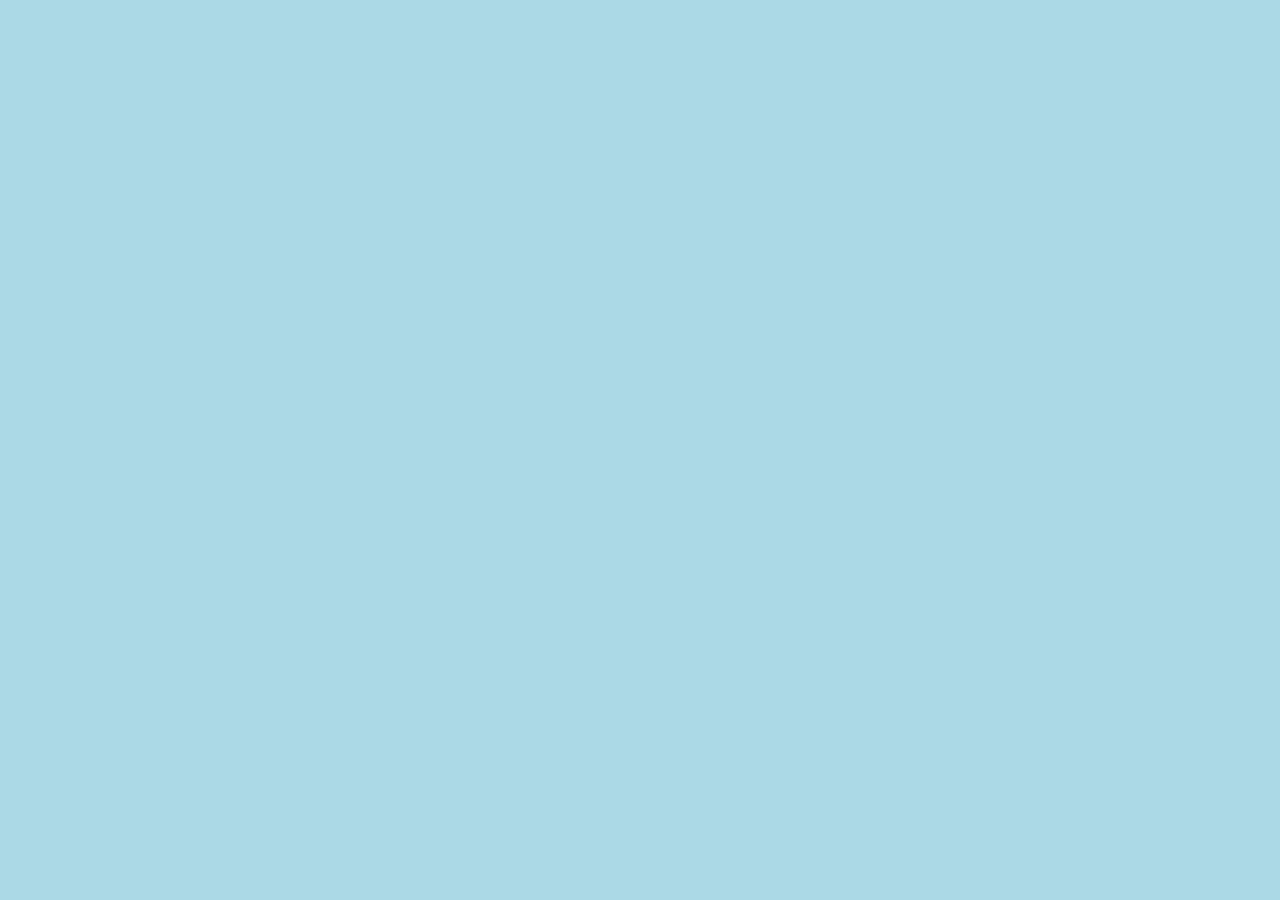
==== index.html @ 49281d78 "Nav-items" ====
<!DOCTYPE html>
<html lang="en">
<head>
    <meta charset="UTF-8">
    <meta name="viewport" content="width=device-width, initial-scale=1.0">
    <meta http-equiv="X-UA-Compatible" content="ie=edge">
    <title>Document</title>
    <link rel="stylesheet" href="css/css.css">
    <link href='https://fonts.googleapis.com/css?family=Poppins' rel='stylesheet'>
</head>
<body>
    
    <header>
        <img class="iconugn" src="img/kakelgn.png">
        <h1 class="logo">Kakelugnspannan</h1>
        <button id="menu_button"><img class="menuicon" src="img/menu-24px.svg"></button>
    </header>

    <nav id="main_menu">
        <button id="exit_menu"><svg id="close" xmlns="http://www.w3.org/2000/svg" width="42" height="42" viewBox="0 0 24 24"><path fill="none" d="M0 0h24v24H0V0z"/><path d="M19 6.41L17.59 5 12 10.59 6.41 5 5 6.41 10.59 12 5 17.59 6.41 19 12 13.41 17.59 19 19 17.59 13.41 12 19 6.41z"/></svg></button>
        <div id="line"></div>
        <p class="navtext" style="padding-top: 25%;">Startsida</p>
        <p class="navtext">Kakelugnar</p>
        <p class="navtext">Tillbehör</p>
        <p class="navtext" style="color: #FFB800; font-size: 18px;">Se även vår andra sida:</p>
        <p class="navtext" style="padding-left: 40px; margin-top: -10px;"><a href="https://www.vedeldadstenugn.se/">Vedeldade Pizzaugnar</a></p>
        <button class="bestall">Beställ<img style="height: 41px;"src="img/arrow_right_alt-24px.svg"></button>
    </nav>

    <script src="js/js.js"></script>
</body>
</html>
---- css/css.css ----
body {
    margin: 0;
}

header {
    display: flex;
    flex-direction: row;
    flex-wrap: nowrap;
    background-color: #FFB800;
    height: 68px;
    width: auto;
}

button {
    border: none;
    outline: none;
}

a {
    color: white;
    text-decoration: none;
}

.iconugn {
    flex-grow: 0;
    max-width: 50px;
}

.logo {
    flex-grow: 1;
    font-family: 'Poppins';
    font-weight: lighter;
    font-size: 7vw;
    margin: auto;
}

.menuicon {
    float: right;
    width: 42px;
}

#menu_button {
    background-color: #FFB800;
}

#main_menu {
    background-color: #333333;
    display: none;
}

#main_menu.active {
    display: block;
    margin: 0;
}

#exit_menu {
    float: right;
    right: 0;
    top: 0;
    padding-right: 8px;
    padding-top: 13px;
    background-color: #333333;
}

#close {
    filter: invert(100%) sepia(0%) saturate(7500%) hue-rotate(94deg) brightness(98%) contrast(107%);
}

nav {
    position: fixed;
    width: 75%;
    height: 100%;
    right: 0;
    top: 0;
}

.bestall {
    border-radius: 30px;
    background-color: #FFB800;
    color: black;
    bottom: 0;
    width: 163px;
    height: 62px;
    font-family: 'Poppins';
    font-weight: bold;
    font-size: 31px;
}

#line {
    background-color: #FFB800;
    width: 100%;
    height: 2px;
    position: absolute;
    margin-top: 67px;
}

.navtext {
    color: white;
    font-family: 'Poppins';
    font-size: 26px;
    padding-left: 20px;
    height: 30px;
}

@media only screen and (min-width: 600px) {
    body {
        background-color: lightblue;
        visibility: hidden;
    }
    nav {
        visibility: hidden;
    }
    header {
        visibility: hidden;
    }
    footer {
        visibility: hidden;
    }
    section {
        visibility: hidden;
    }
}
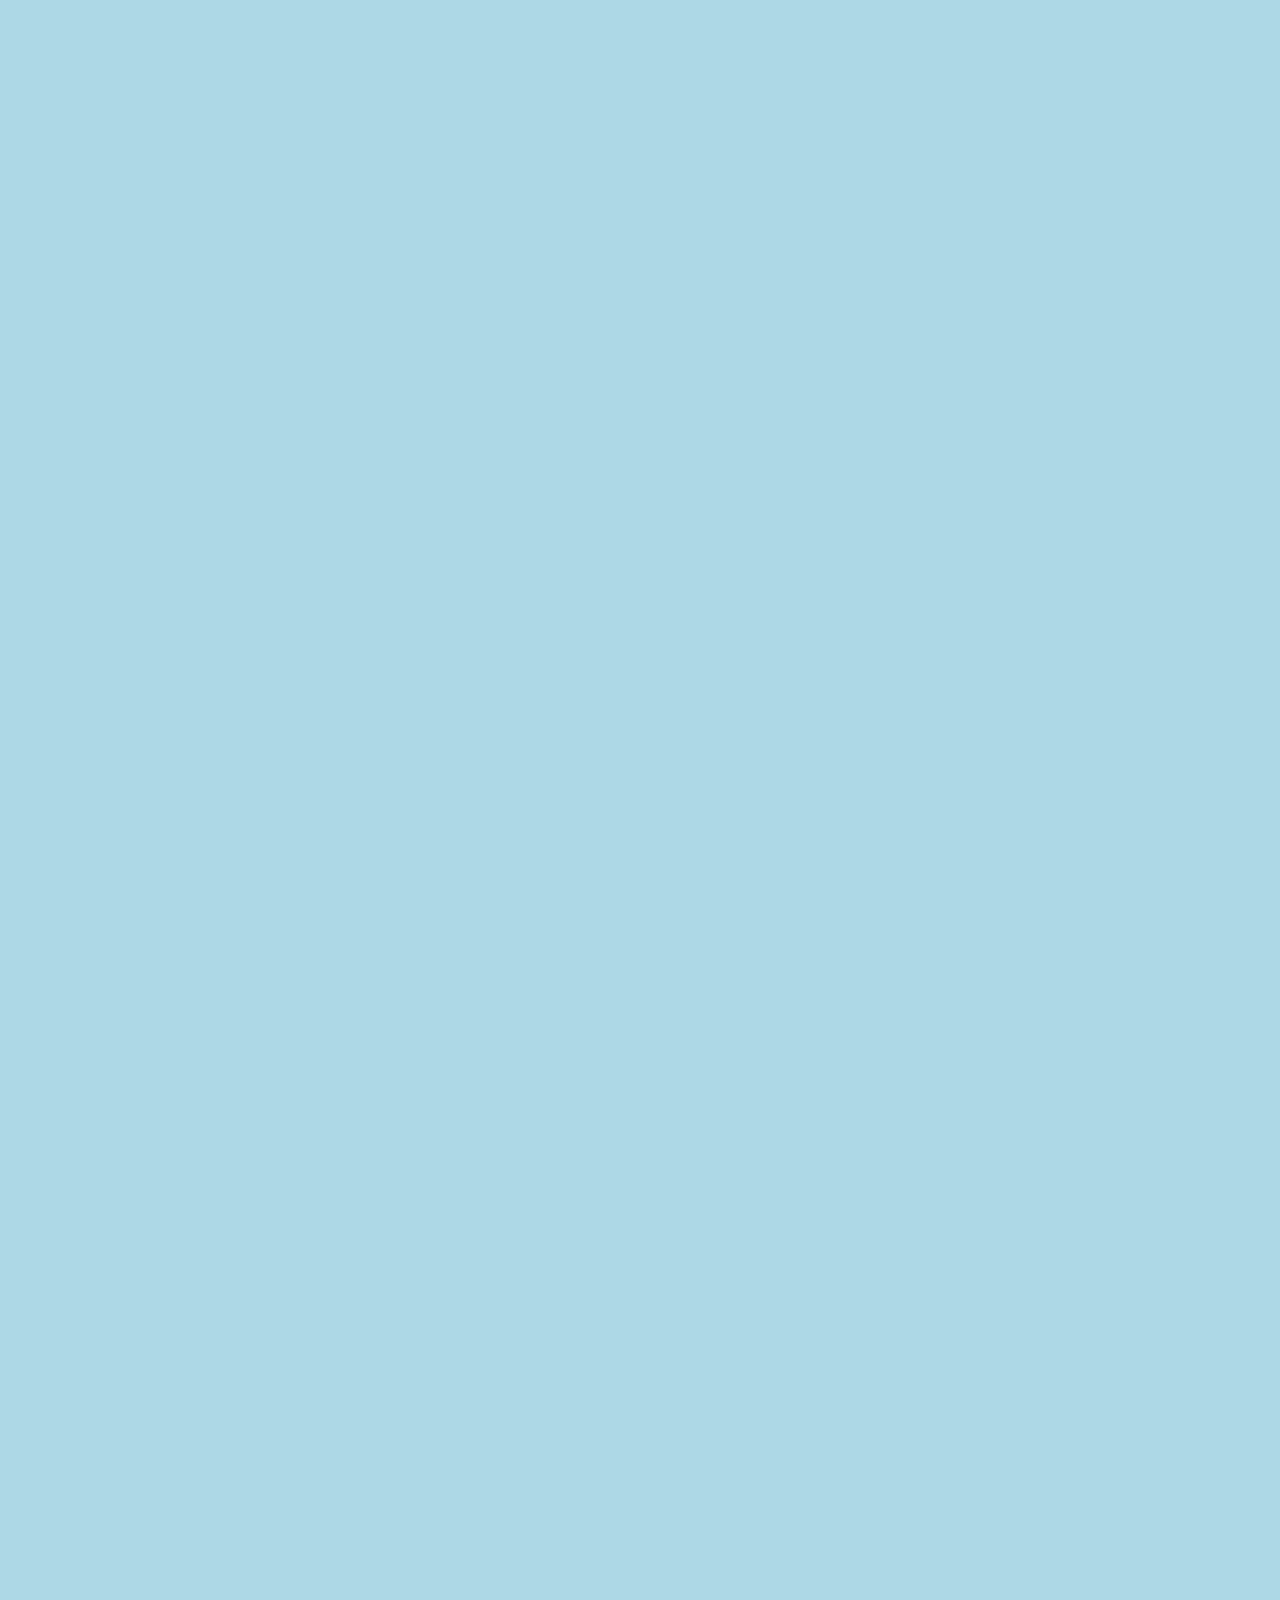
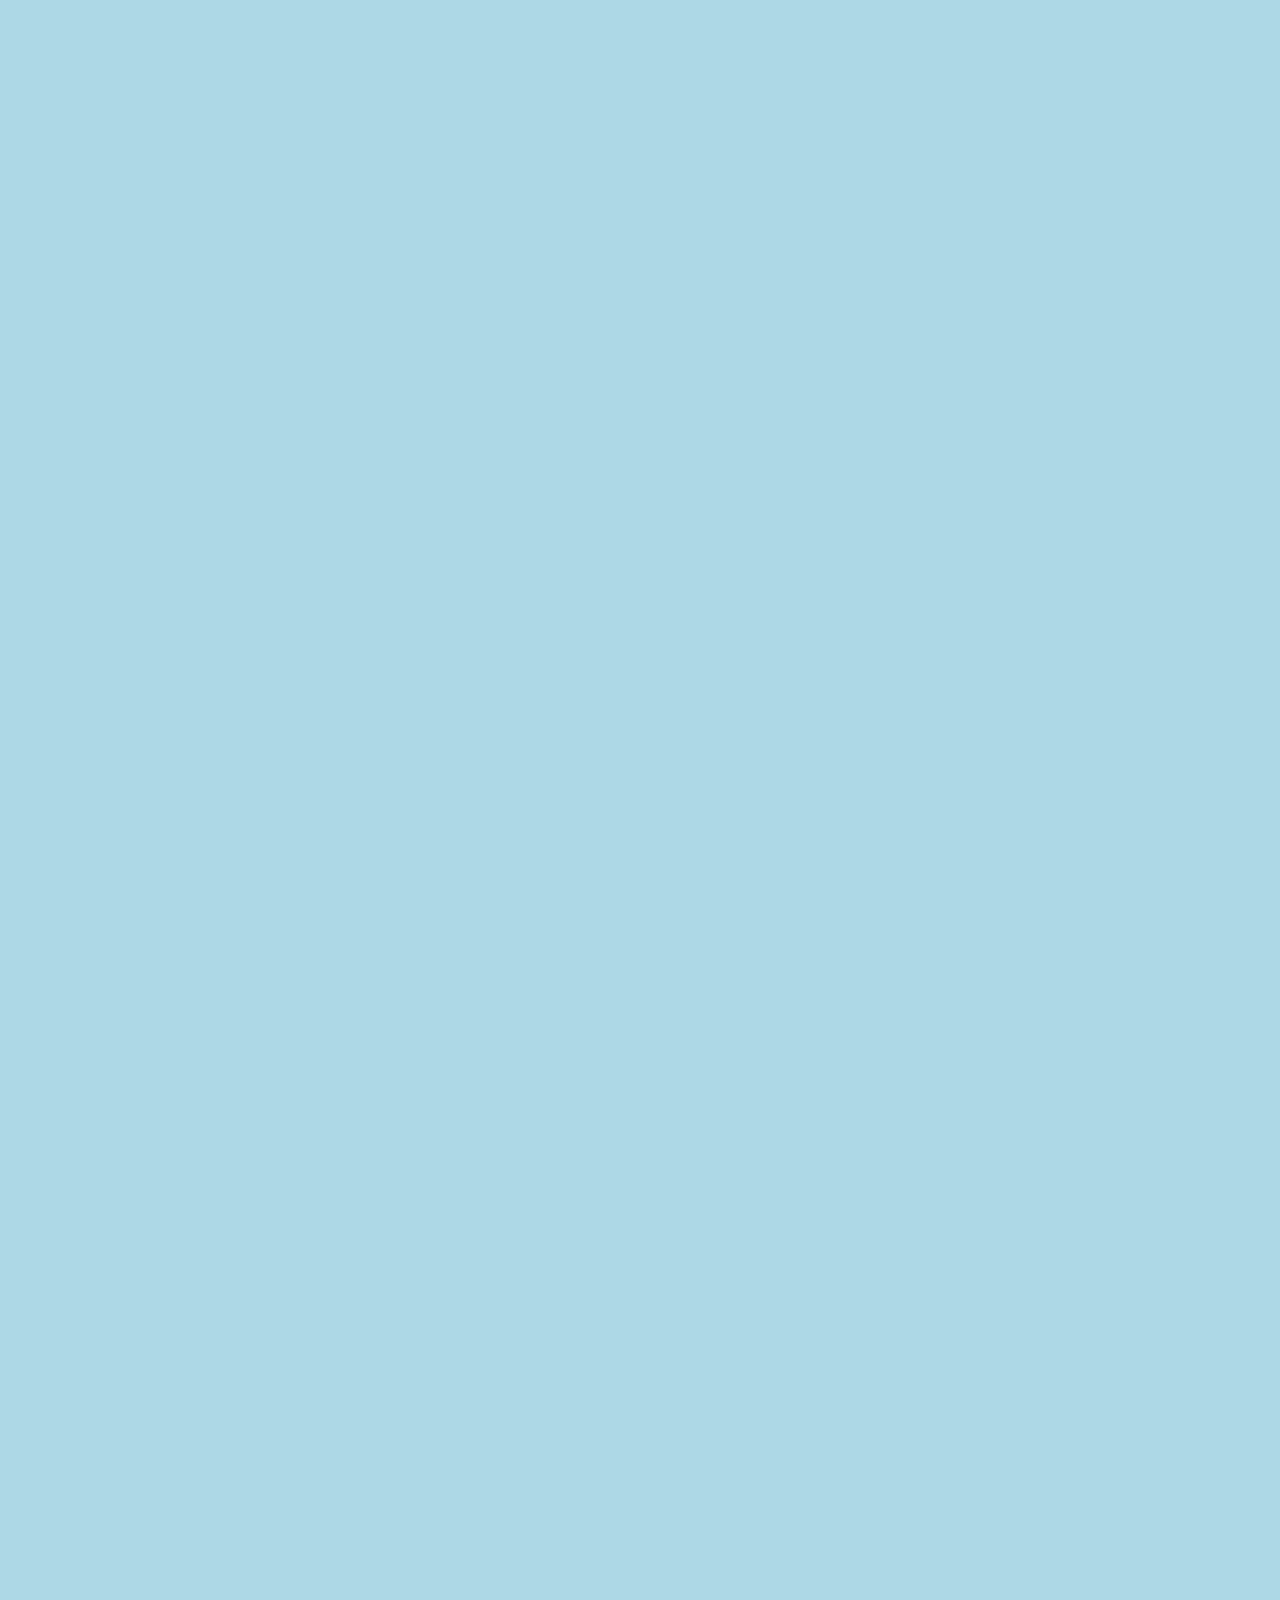
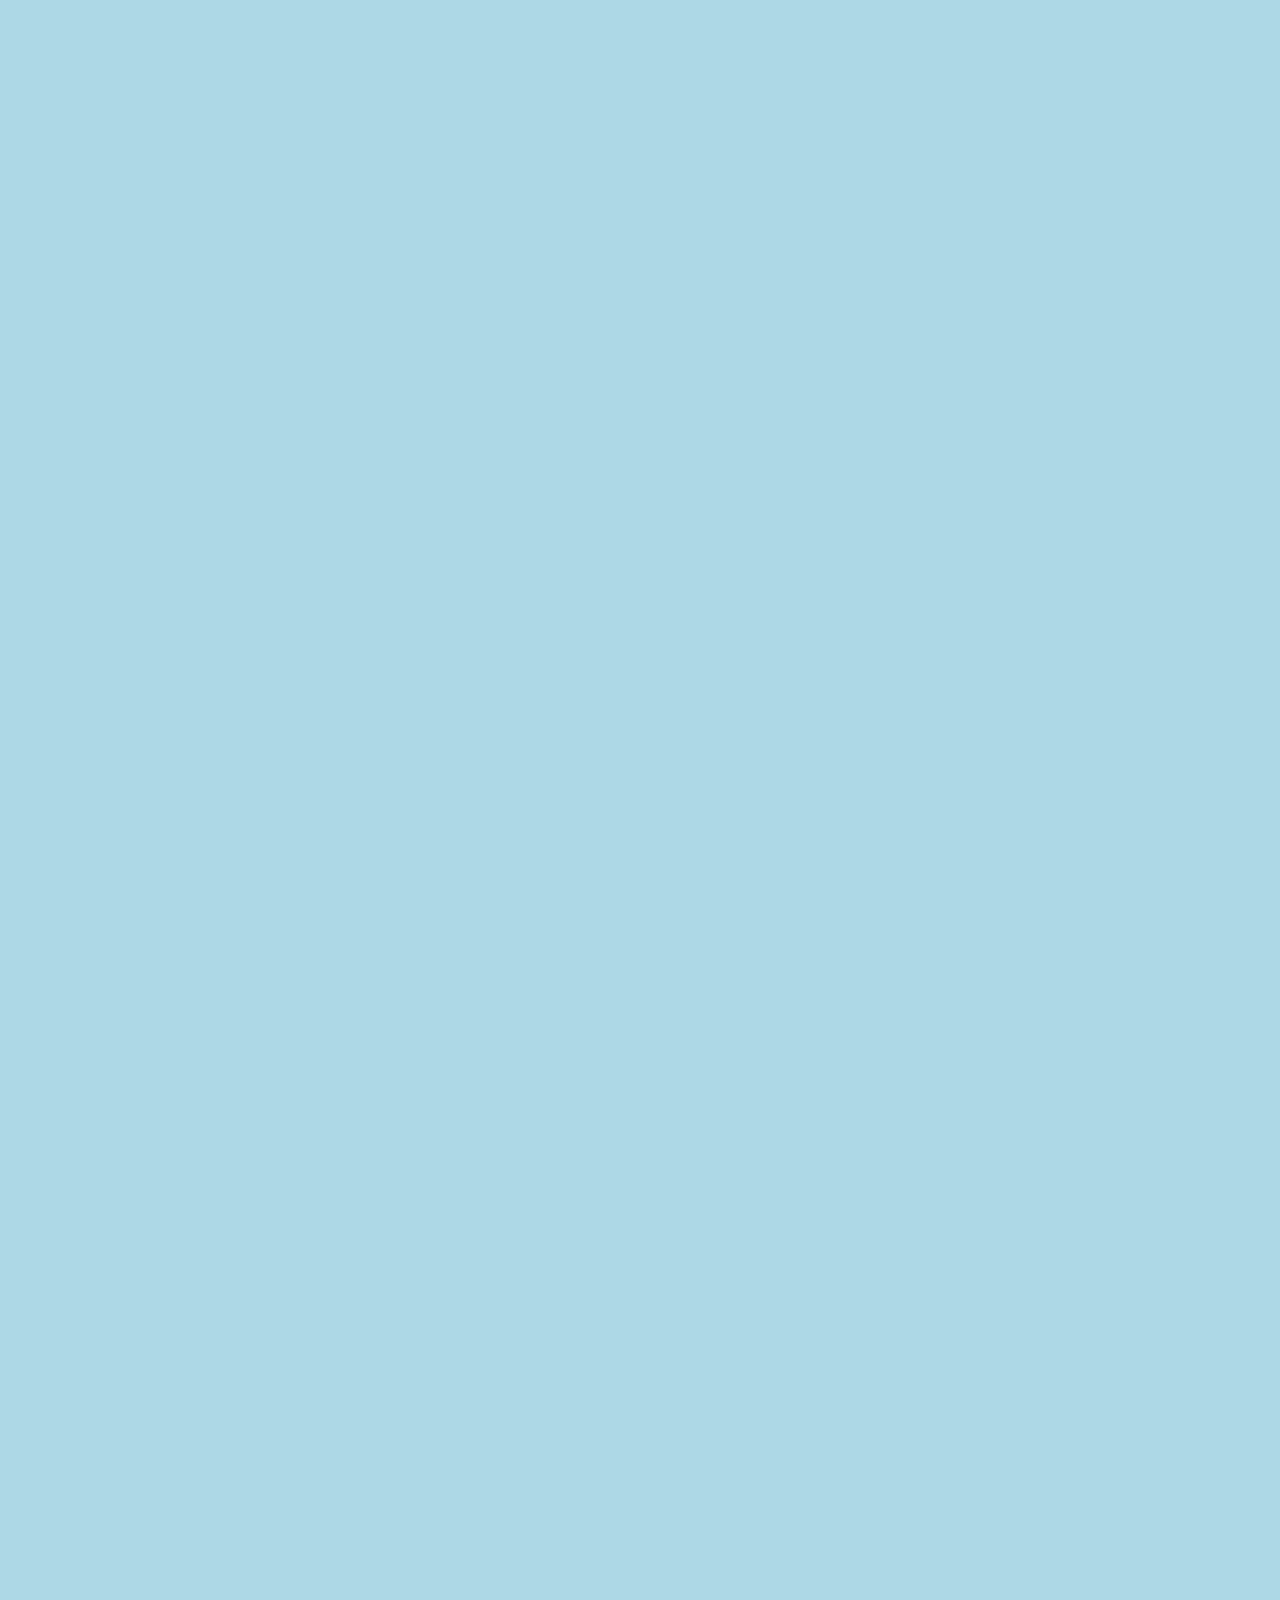
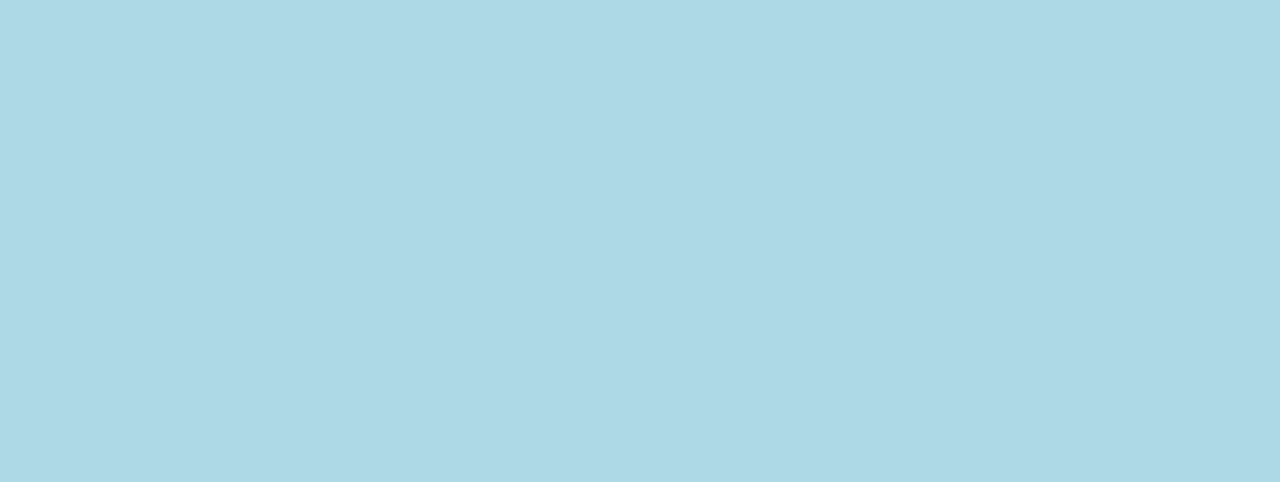
==== commit 838579a5: "Startsidan & meny" ====
--- a/index.html
+++ b/index.html
@@ -1,5 +1,6 @@
 <!DOCTYPE html>
 <html lang="en">
+
 <head>
     <meta charset="UTF-8">
     <meta name="viewport" content="width=device-width, initial-scale=1.0">
@@ -7,9 +8,11 @@
     <title>Document</title>
     <link rel="stylesheet" href="css/css.css">
     <link href='https://fonts.googleapis.com/css?family=Poppins' rel='stylesheet'>
+    <link href="https://fonts.googleapis.com/css?family=Sintony&display=swap" rel="stylesheet">
 </head>
+
 <body>
-    
+
     <header>
         <img class="iconugn" src="img/kakelgn.png">
         <h1 class="logo">Kakelugnspannan</h1>
@@ -17,16 +20,88 @@
     </header>
 
     <nav id="main_menu">
-        <button id="exit_menu"><svg id="close" xmlns="http://www.w3.org/2000/svg" width="42" height="42" viewBox="0 0 24 24"><path fill="none" d="M0 0h24v24H0V0z"/><path d="M19 6.41L17.59 5 12 10.59 6.41 5 5 6.41 10.59 12 5 17.59 6.41 19 12 13.41 17.59 19 19 17.59 13.41 12 19 6.41z"/></svg></button>
+        <button id="exit_menu"><svg id="close" xmlns="http://www.w3.org/2000/svg" width="42" height="42"
+                viewBox="0 0 24 24">
+                <path fill="none" d="M0 0h24v24H0V0z" />
+                <path
+                    d="M19 6.41L17.59 5 12 10.59 6.41 5 5 6.41 10.59 12 5 17.59 6.41 19 12 13.41 17.59 19 19 17.59 13.41 12 19 6.41z" />
+            </svg></button>
         <div id="line"></div>
-        <p class="navtext" style="padding-top: 25%;">Startsida</p>
+        <p class="navtext" style="padding-top: 70px;">Startsida</p>
         <p class="navtext">Kakelugnar</p>
         <p class="navtext">Tillbehör</p>
         <p class="navtext" style="color: #FFB800; font-size: 18px;">Se även vår andra sida:</p>
-        <p class="navtext" style="padding-left: 40px; margin-top: -10px;"><a href="https://www.vedeldadstenugn.se/">Vedeldade Pizzaugnar</a></p>
-        <button class="bestall">Beställ<img style="height: 41px;"src="img/arrow_right_alt-24px.svg"></button>
+        <p class="navtext" style="padding-left: 40px; margin-top: -10px;"><a
+                href="https://www.vedeldadstenugn.se/">Vedeldade Pizzaugnar</a></p>
+        <div style="position: absolute; bottom: 0;">
+            <button class="bestall">
+                <img src="img/Screenshot_1.png" style="width: 100%; padding-top: 10px;">
+            </button>
+        </div>
     </nav>
+
+    <div id="txt">
+        <img src="img/start1.jpg" style="width: 100%;">
+        <div id="centered">
+            <p style="font-size: 36px;">VÄRME</p>
+            <p style="font-size: 26px;">TILL</p>
+            <p style="font-size: 36px;">HELA HUSET</p>
+        </div>
+    </div>
+
+    <div class="container">
+        <h1>Värme där du vill ha den</h1>
+        <p>Med våra kakelugnar värmer du hela huset på ett mycket effektivt sätt samtidigt som du njuter av en brasa.
+            När du eldar i en kakelugn från kakelugnspannan så värms vattnet som finns i kakelugnen, som sedan
+            cirkulerar ut i ditt befintliga vattenburna värmesystem. Detta sprider värmen i hela huset så får du ut
+            värmen där du vill ha den, i radiatorer, den vattenburna golvvärmen och det finns även möjlighet att få
+            varmvatten till dusch & bad.</p>
+        <img src="img/Hus.jpg" style="width: 90%;">
+    </div>
+
+    <div class="genvag">
+        <div class="box">
+            <p class="text">AAAAAAAAAAAAAAAAA</p>
+            <img src="img/Screenshot_22.png" style="z-index: 0;">
+        </div>
+    </div>
+
+    <div class="container">
+        <h1>Energieffektiv</h1>
+        <p>När en traditionell kakelugn eller braskamin har blivit varm då försämras förmågan att ta till vara på
+            energin från veden markant. Mycket av värmen efter uppnådd maxtemperatur går ut genom skorstenen. Våra
+            kakelugnar på Kakelugnspannan har istället en hög effektiv verkningsgrad på upp till 88% och en effekt på
+            upp till 22,5kW eftersom den värmer upp avkylt vatten som kommer i retur från husets värmesystem.</p>
+        <img src="img/aa.png" style="width: 100%;">
+    </div>
+
+
+    <div class="container">
+        <h1>Hur fungerar det?</h1>
+        <p>I en kamin går röken en mycket kort sträcka innan den går upp genom skorstenen. Därför går den mesta energin
+            förlorad upp igenom skorstenen. I Kakelugnspannan 650L går röken genom över 7 meter långa kanaler med
+            vattenkyling på vilket gör att den mesta energin tas tillvara och förs ut till hela huset via det
+            vattenburna värmesystemet. Du får på så vis en mjuk och behaglig värme i hela huset, alltid rätt temp tack
+            vare termostaterna.
+        </p>
+        <img src="img/rokugn.png" style="width: 40%; display: grid; margin: auto;">
+    </div>
+
+    <footer>
+        <h2>Du hittar oss vid:</h2>
+        <p class="ftext">Kakelugnspannan AB</p>
+        <p class="ftext">Metallvägen 14, 435 43</p>
+        <p class="ftext">Mölnycke, Västra Götaland</p>
+        <p class="ftext">Sverige</p>
+        <h2>Kontakta oss:</h2>
+        <p class="ftext">031-3383736</p>
+        <p class="ftext">info@kakelugnspannan.com</p>
+        <p class="cr">Copyright © Kakelugnspannan AB</p>
+    </footer>
+
+
 
     <script src="js/js.js"></script>
 </body>
+
 </html>--- a/css/css.css
+++ b/css/css.css
@@ -45,12 +45,14 @@
 
 #main_menu {
     background-color: #333333;
-    display: none;
+    transform: translateX(115%);
+    transition: transform .5s ease;
 }
 
 #main_menu.active {
     display: block;
     margin: 0;
+    transform: translateX(0);
 }
 
 #exit_menu {
@@ -72,18 +74,20 @@
     height: 100%;
     right: 0;
     top: 0;
+    z-index: 10;
 }
 
 .bestall {
     border-radius: 30px;
     background-color: #FFB800;
     color: black;
-    bottom: 0;
-    width: 163px;
+    width: 172px;
     height: 62px;
     font-family: 'Poppins';
     font-weight: bold;
-    font-size: 31px;
+    font-size: 31px;  
+    margin-bottom: 27px;
+    margin-left: 21px;
 }
 
 #line {
@@ -102,6 +106,117 @@
     height: 30px;
 }
 
+#txt {
+    position: relative;
+    text-align: center;
+    color: white;
+    z-index: 0;
+}
+
+#centered {
+    position: absolute;
+    width: 70%;
+    top: 50%;
+    left: 50%;
+    transform: translate(-50%, -50%);
+    font-family: 'Sintony';
+}
+
+.container {
+    margin-left: 15px;
+    margin-right: 15px;
+    font-family: 'Sintony';
+    font-size: 14px;
+}
+
+h1 {
+    font-size: 24px;
+    font-family: 'Poppins';
+    font-weight: 100;
+}
+
+img {
+    width: 100%;
+}
+
+.genvag {
+    width: 100%;
+    height: 150px;
+    background-color: #333333;
+    border-width: 2px;
+    border-style: solid none solid none;
+    border-color: black;
+    z-index: 1;
+}
+
+.box {
+    position: inherit;
+    top: 0;
+    bottom: 0;
+    left: 0;
+    right: 0;
+    height: 100%;
+    width: 100%;
+    opacity: 0.5;
+    background-color: #333333;
+}
+/*
+.genvag1 {
+    position: absolute;
+}
+/*
+.genvag {
+    position: relative;
+    width: 50%;
+  }
+*/
+  .overlay {
+    position: inherit;
+    top: 0;
+    bottom: 0;
+    left: 0;
+    right: 0;
+    height: inherit;
+    width: 100%;
+    opacity: 0.7;
+    background-color: #333333;
+  }
+  
+  .text {
+    color: white;
+    font-size: 20px;
+    position: absolute;
+    z-index: 2;
+  }
+
+
+footer {
+    background-color: #333333;
+    height: 515px;
+    color: white;
+    text-align: center;
+}
+
+h2 {
+    font-family: 'Poppins';
+    padding-top: 45px;
+    font-size: 26px;
+    text-decoration: underline;
+    text-decoration-color: #FFB800;
+}
+
+.ftext {
+    font-family: 'Sintony';
+    font-size: 20px;
+    margin: 5px;
+}
+
+.cr {
+    margin-top: 70px;
+    font-family: 'Sintony';
+    font-size: 12px;
+}
+
 @media only screen and (min-width: 600px) {
     body {
         background-color: lightblue;
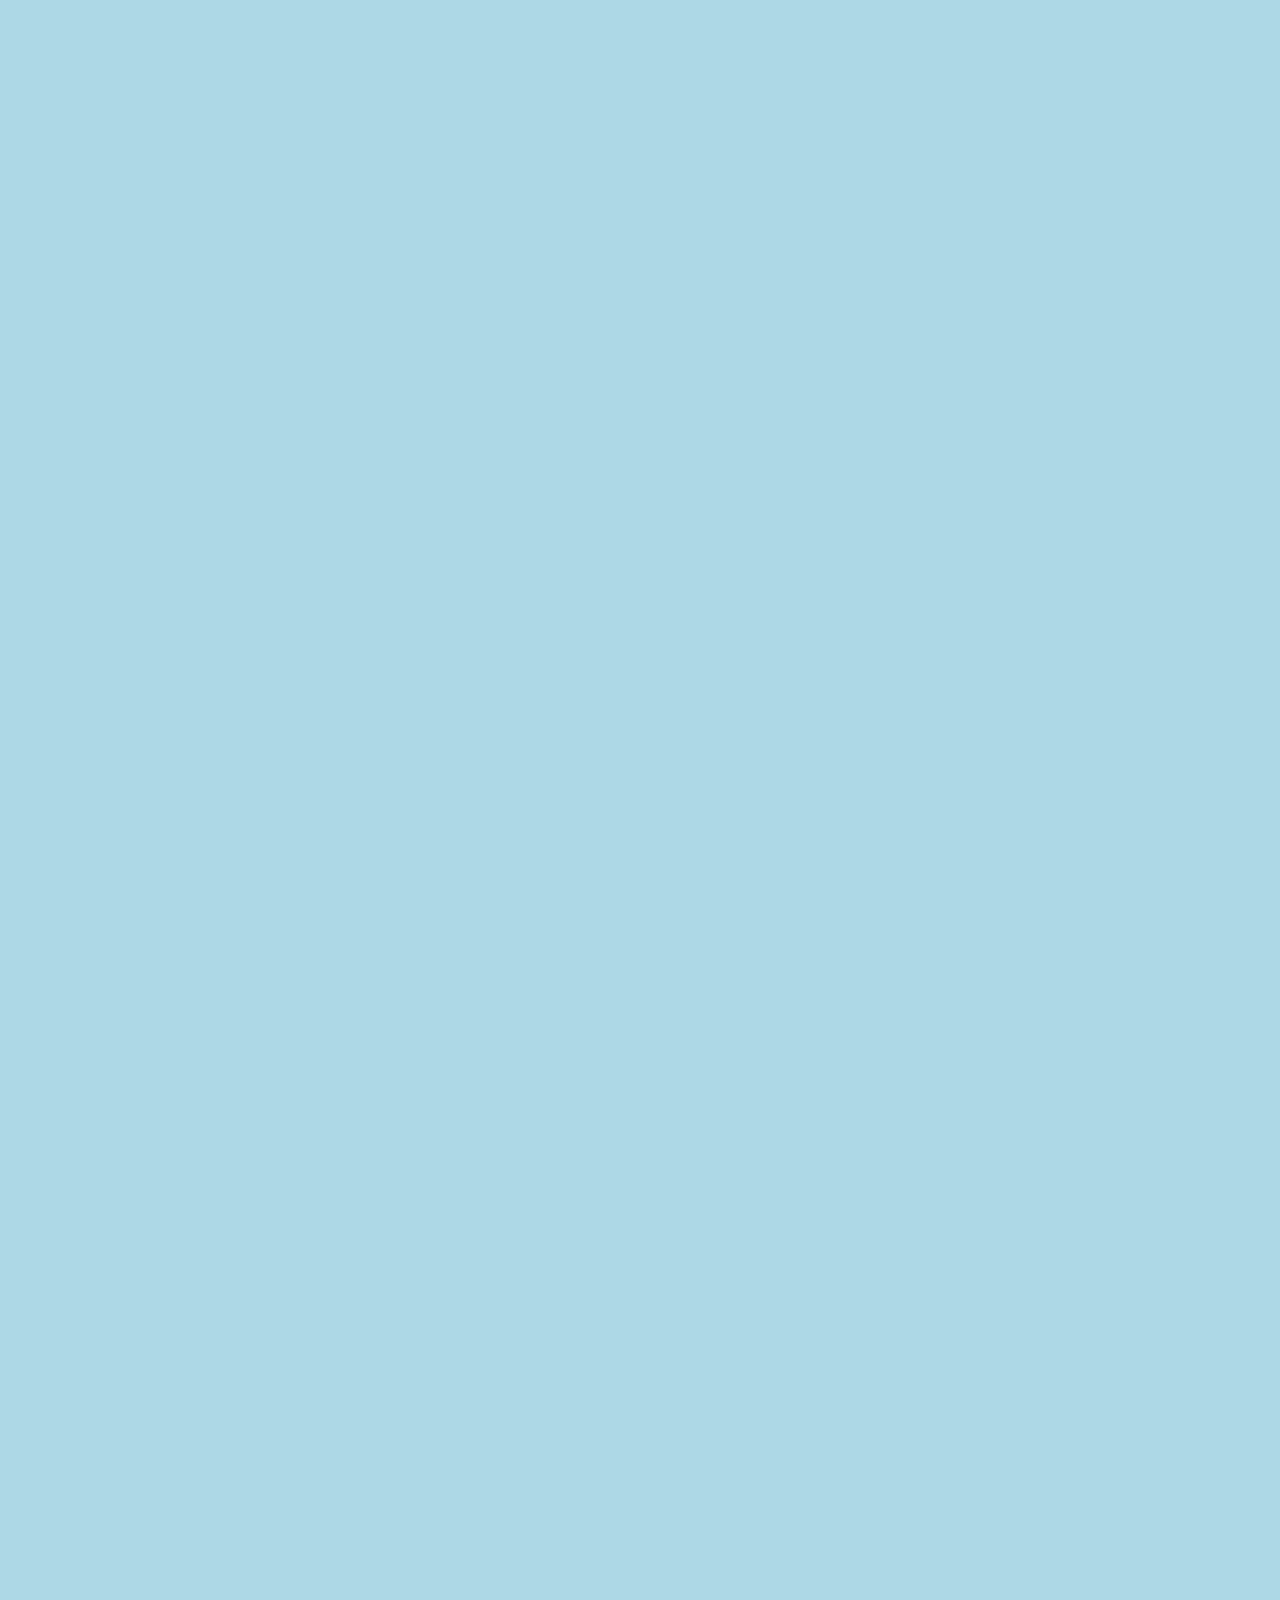
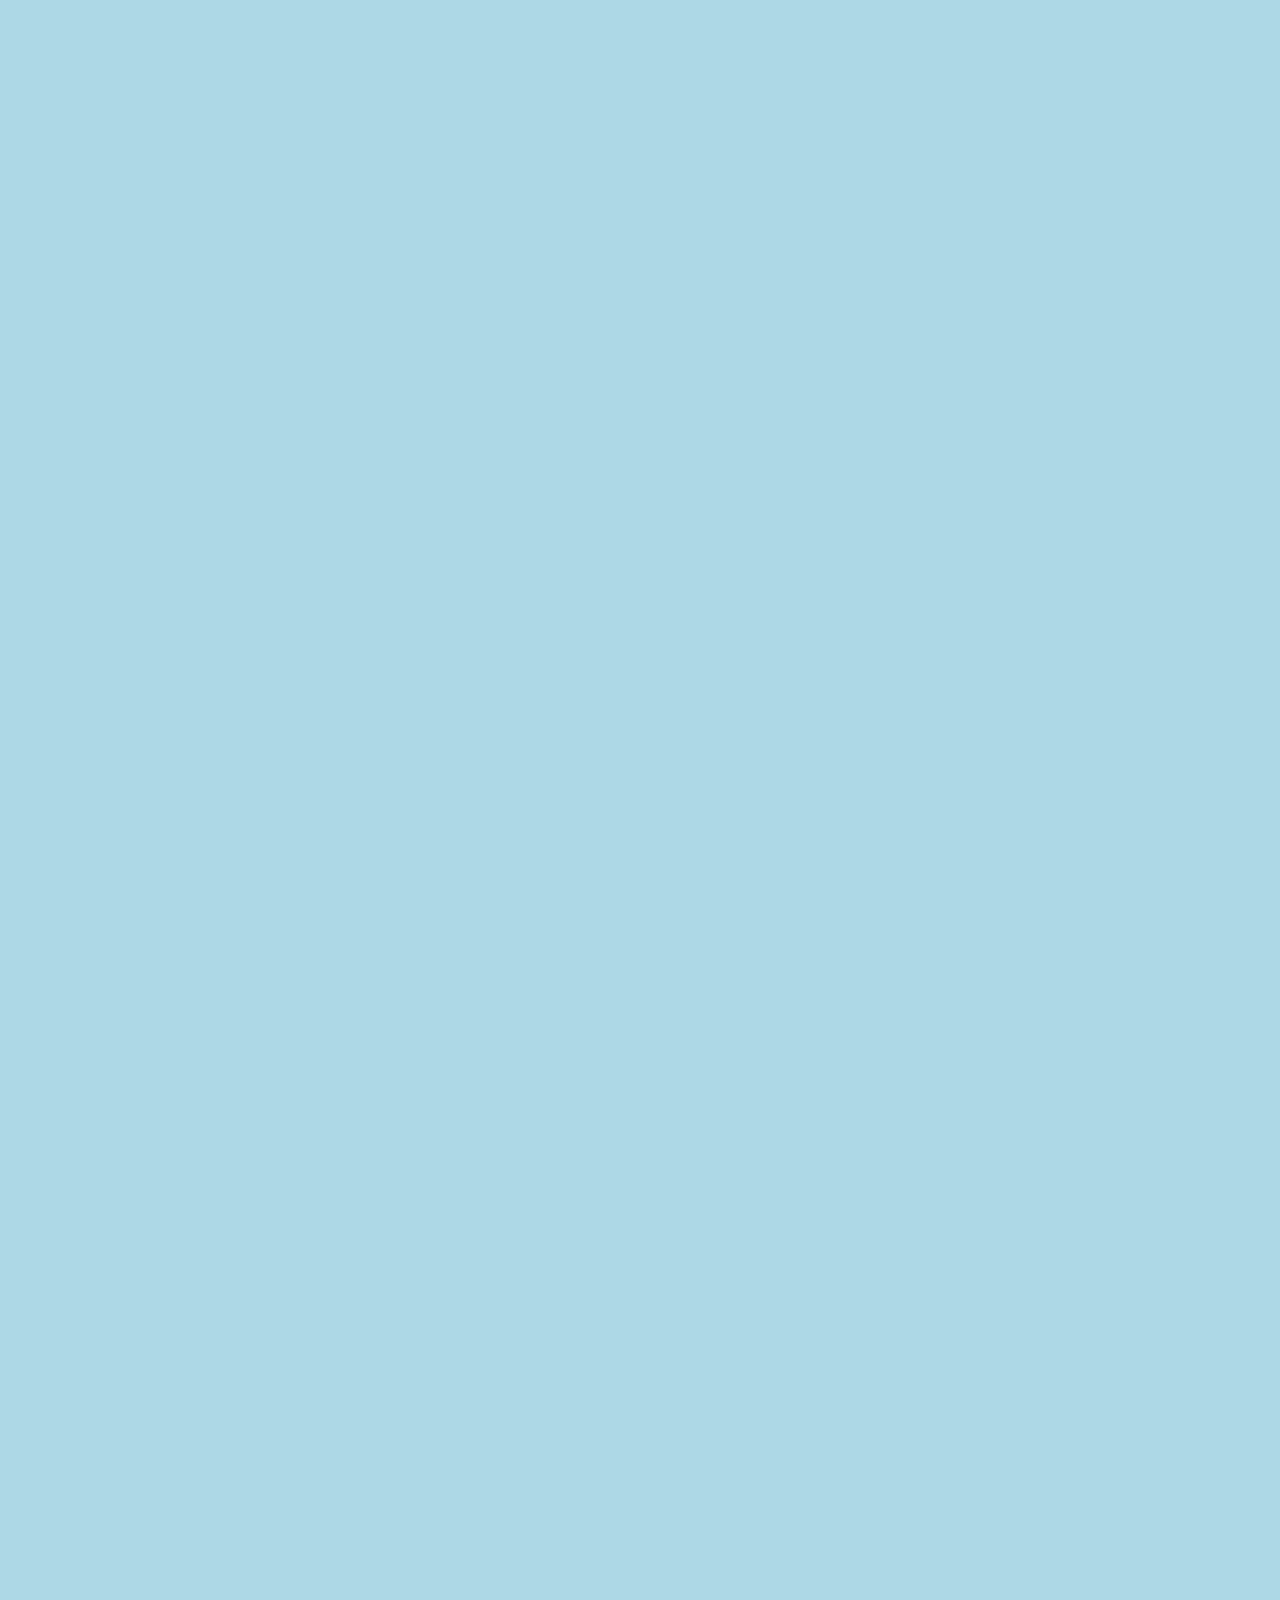
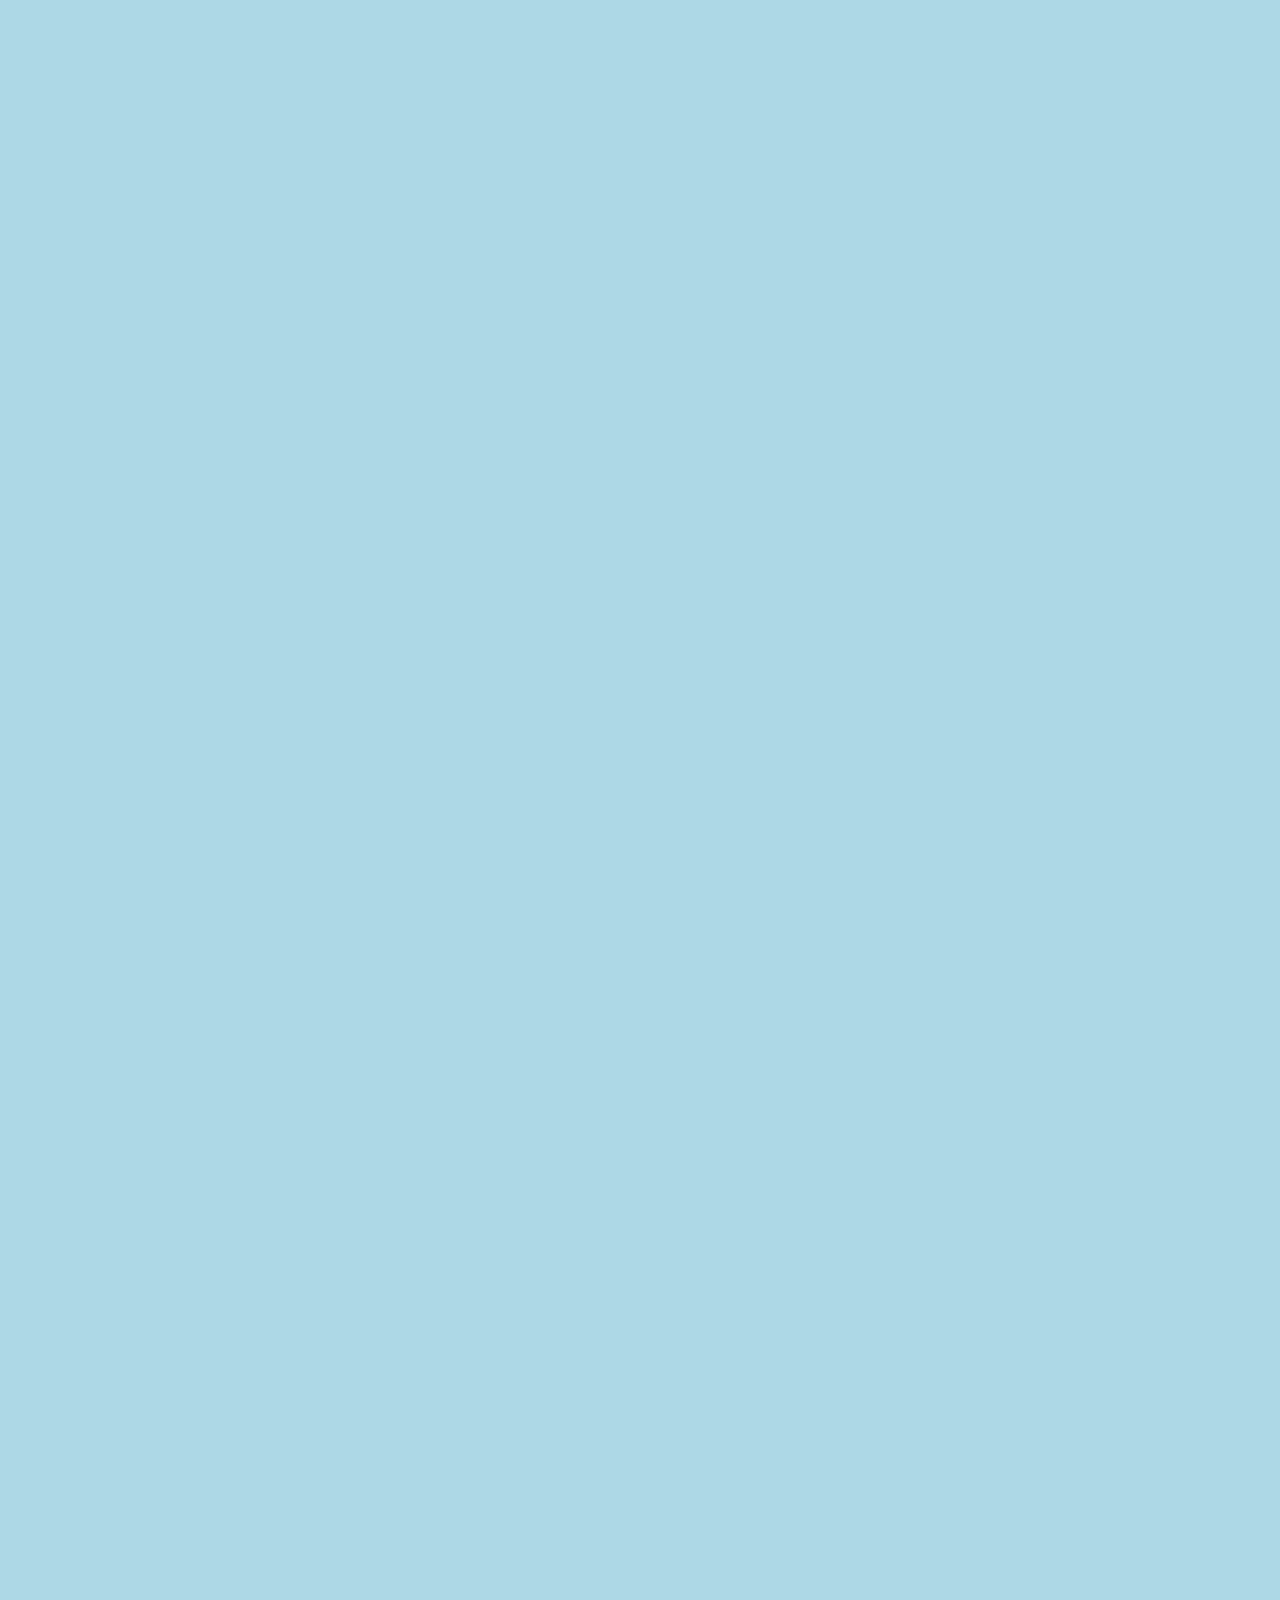
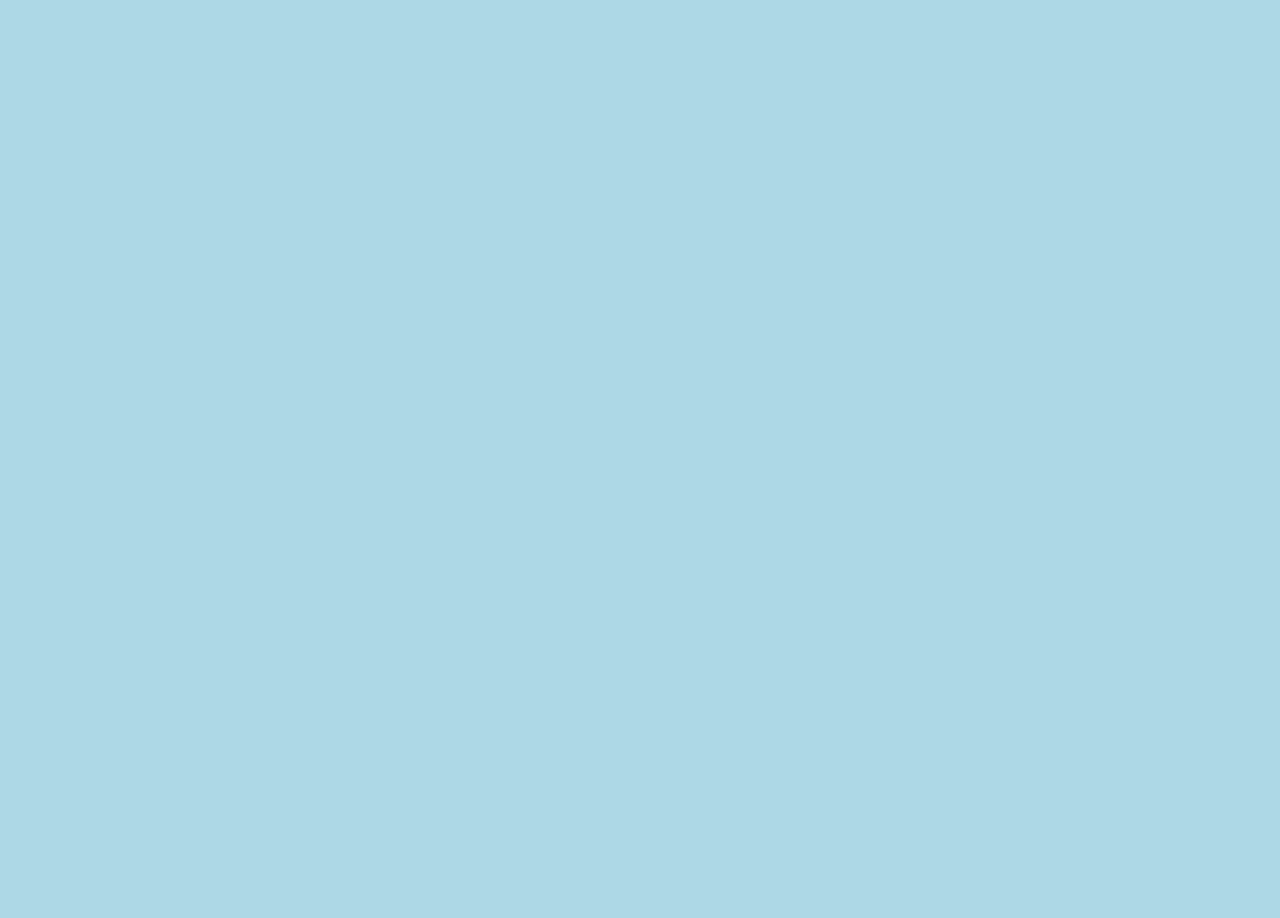
==== commit d2b6fc29: "Skapning av delsidor & arbete av kakelugnssidan" ====
--- a/index.html
+++ b/index.html
@@ -5,7 +5,7 @@
     <meta charset="UTF-8">
     <meta name="viewport" content="width=device-width, initial-scale=1.0">
     <meta http-equiv="X-UA-Compatible" content="ie=edge">
-    <title>Document</title>
+    <title>Kakelugnspannan</title>
     <link rel="stylesheet" href="css/css.css">
     <link href='https://fonts.googleapis.com/css?family=Poppins' rel='stylesheet'>
     <link href="https://fonts.googleapis.com/css?family=Sintony&display=swap" rel="stylesheet">
@@ -28,15 +28,15 @@
             </svg></button>
         <div id="line"></div>
         <p class="navtext" style="padding-top: 70px;">Startsida</p>
-        <p class="navtext">Kakelugnar</p>
-        <p class="navtext">Tillbehör</p>
+        <p class="navtext"><a href="kakelugn.html">Kakelugnar</a></p>
+        <p class="navtext"><a href="tillbehor.html">Tillbehör</a></p>
         <p class="navtext" style="color: #FFB800; font-size: 18px;">Se även vår andra sida:</p>
         <p class="navtext" style="padding-left: 40px; margin-top: -10px;"><a
                 href="https://www.vedeldadstenugn.se/">Vedeldade Pizzaugnar</a></p>
         <div style="position: absolute; bottom: 0;">
-            <button class="bestall">
+            <button class="bestall"> <a href="bestall.html">
                 <img src="img/Screenshot_1.png" style="width: 100%; padding-top: 10px;">
-            </button>
+            </a></button>
         </div>
     </nav>
 
@@ -49,7 +49,7 @@
         </div>
     </div>
 
-    <div class="container">
+    <section class="container">
         <h1>Värme där du vill ha den</h1>
         <p>Med våra kakelugnar värmer du hela huset på ett mycket effektivt sätt samtidigt som du njuter av en brasa.
             När du eldar i en kakelugn från kakelugnspannan så värms vattnet som finns i kakelugnen, som sedan
@@ -57,26 +57,25 @@
             värmen där du vill ha den, i radiatorer, den vattenburna golvvärmen och det finns även möjlighet att få
             varmvatten till dusch & bad.</p>
         <img src="img/Hus.jpg" style="width: 90%;">
-    </div>
-
+    </section>
     <div class="genvag">
+        <p class="text">AAAAAAAAAAAAAAAAA</p>
         <div class="box">
-            <p class="text">AAAAAAAAAAAAAAAAA</p>
             <img src="img/Screenshot_22.png" style="z-index: 0;">
         </div>
     </div>
 
-    <div class="container">
+    <section class="container">
         <h1>Energieffektiv</h1>
         <p>När en traditionell kakelugn eller braskamin har blivit varm då försämras förmågan att ta till vara på
             energin från veden markant. Mycket av värmen efter uppnådd maxtemperatur går ut genom skorstenen. Våra
             kakelugnar på Kakelugnspannan har istället en hög effektiv verkningsgrad på upp till 88% och en effekt på
             upp till 22,5kW eftersom den värmer upp avkylt vatten som kommer i retur från husets värmesystem.</p>
         <img src="img/aa.png" style="width: 100%;">
-    </div>
+    </section>
 
 
-    <div class="container">
+    <section class="container">
         <h1>Hur fungerar det?</h1>
         <p>I en kamin går röken en mycket kort sträcka innan den går upp genom skorstenen. Därför går den mesta energin
             förlorad upp igenom skorstenen. I Kakelugnspannan 650L går röken genom över 7 meter långa kanaler med
@@ -85,7 +84,7 @@
             vare termostaterna.
         </p>
         <img src="img/rokugn.png" style="width: 40%; display: grid; margin: auto;">
-    </div>
+    </section>
 
     <footer>
         <h2>Du hittar oss vid:</h2>
--- a/css/css.css
+++ b/css/css.css
@@ -141,11 +141,8 @@
 
 .genvag {
     width: 100%;
-    height: 150px;
-    background-color: #333333;
-    border-width: 2px;
-    border-style: solid none solid none;
-    border-color: black;
+    height: 100%;
+    background-color: #333333;
     z-index: 1;
 }
 
@@ -158,19 +155,9 @@
     height: 100%;
     width: 100%;
     opacity: 0.5;
-    background-color: #333333;
-}
-/*
-.genvag1 {
-    position: absolute;
-}
-/*
-.genvag {
-    position: relative;
-    width: 50%;
-  }
-*/
-  .overlay {
+}
+
+.overlay {
     position: inherit;
     top: 0;
     bottom: 0;
@@ -180,14 +167,15 @@
     width: 100%;
     opacity: 0.7;
     background-color: #333333;
-  }
+}
   
-  .text {
+.text {
     color: white;
     font-size: 20px;
-    position: absolute;
+    position: relative;
     z-index: 2;
-  }
+    text-align: center;
+}
 
 
 footer {
@@ -217,6 +205,37 @@
     font-size: 12px;
 }
 
+.centered {
+    text-align: center;
+    font-size: 25px;
+    padding-top: 15px;
+}
+
+.modell {
+    border-width: 2px;
+    border-style: solid none none none;
+    border-color: black;
+}
+
+.name {
+    padding-top: 15px;
+    font-family: 'Poppins';
+    font-size: 20px;
+    margin: 0;
+}
+
+.price {
+    font-family: 'Poppins';
+    font-size: 16px;
+    margin: 0;
+}
+
+.arrow {
+    width: 31px;
+    height: 31px;
+    padding-top: 10px;
+}
+
 @media only screen and (min-width: 600px) {
     body {
         background-color: lightblue;
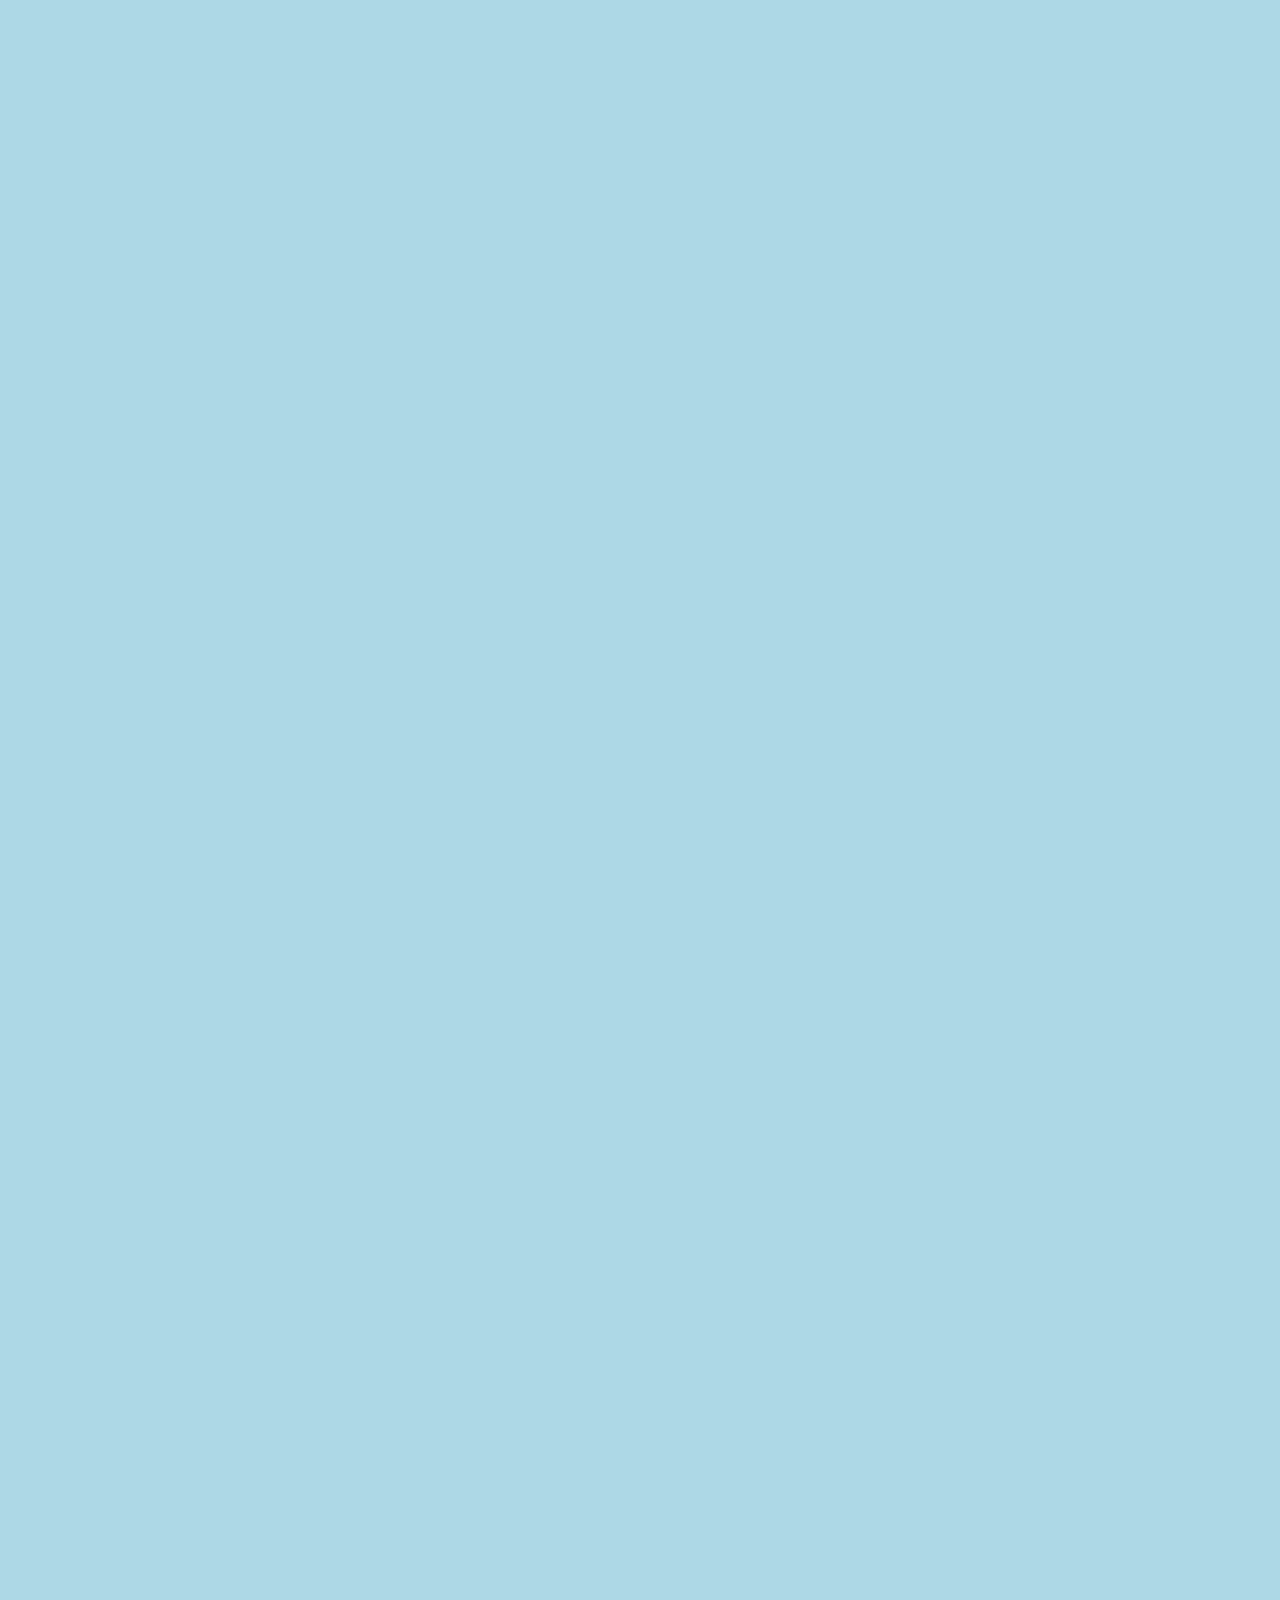
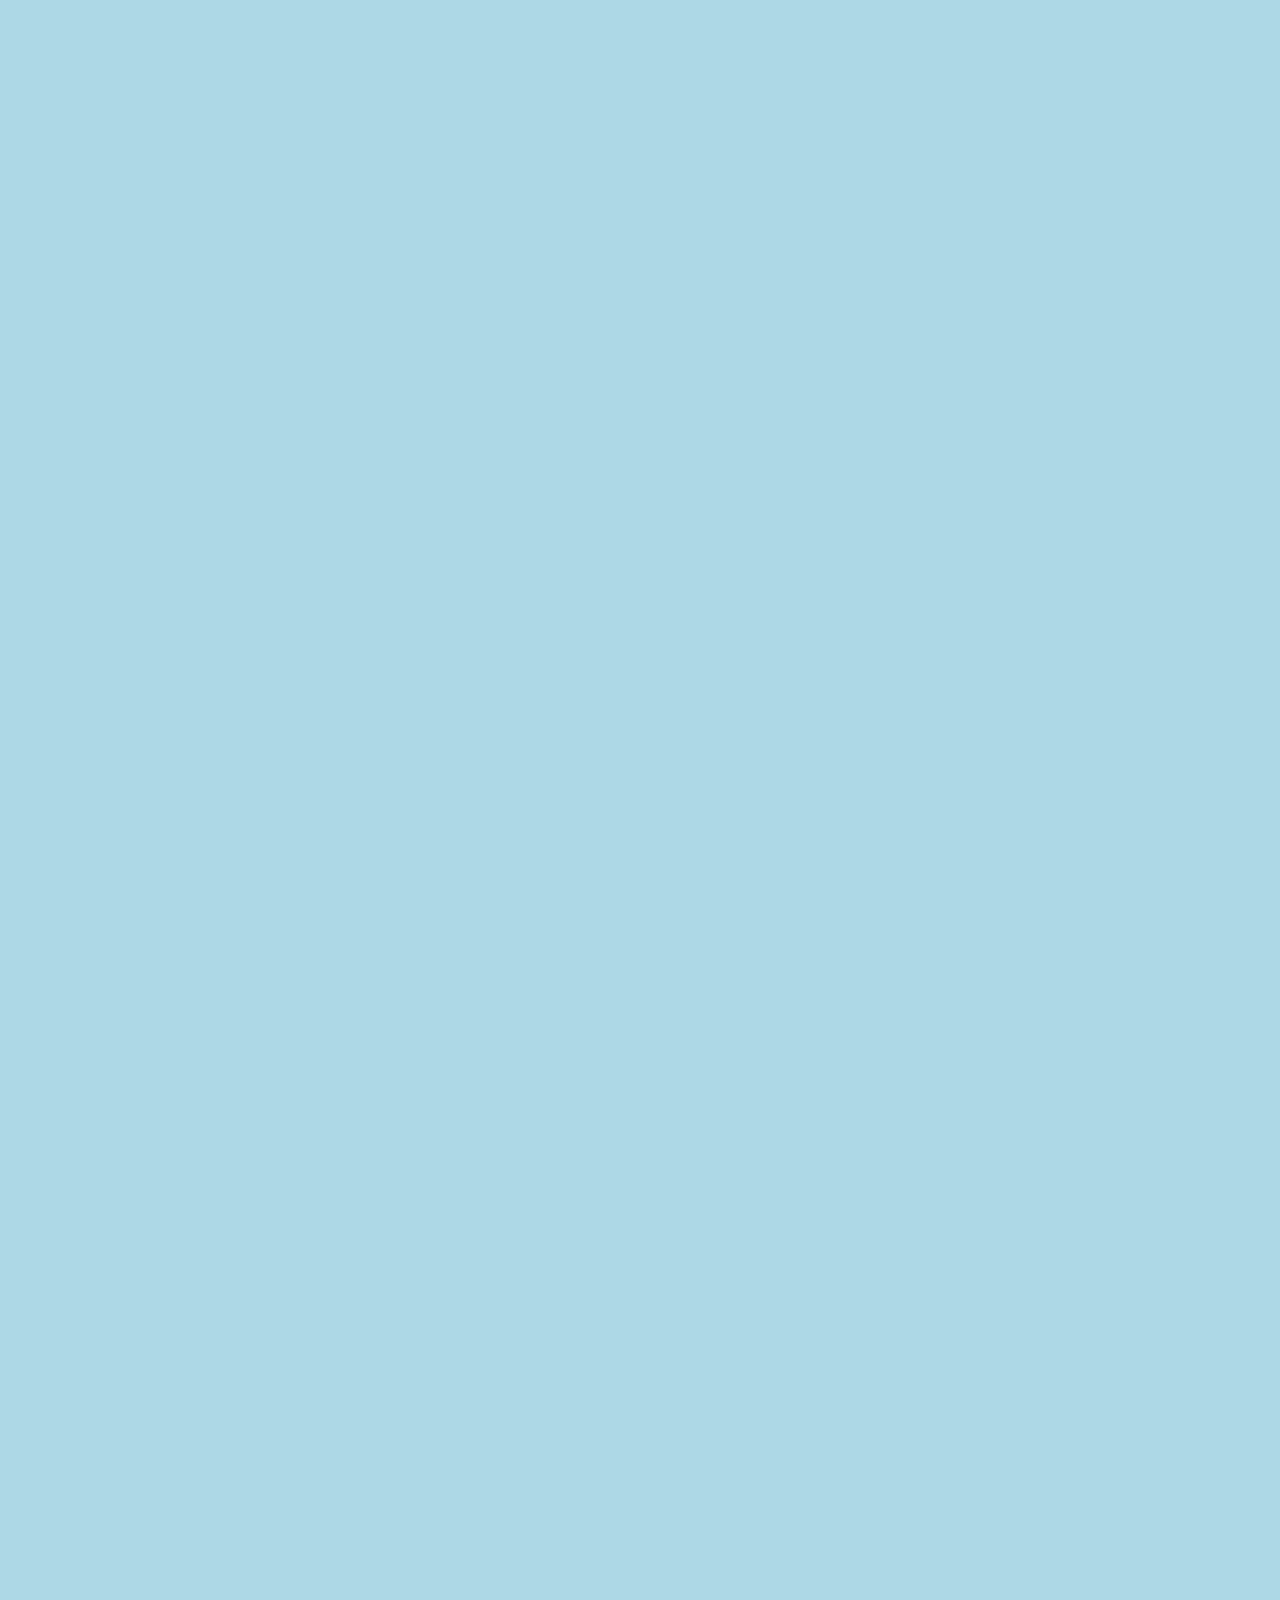
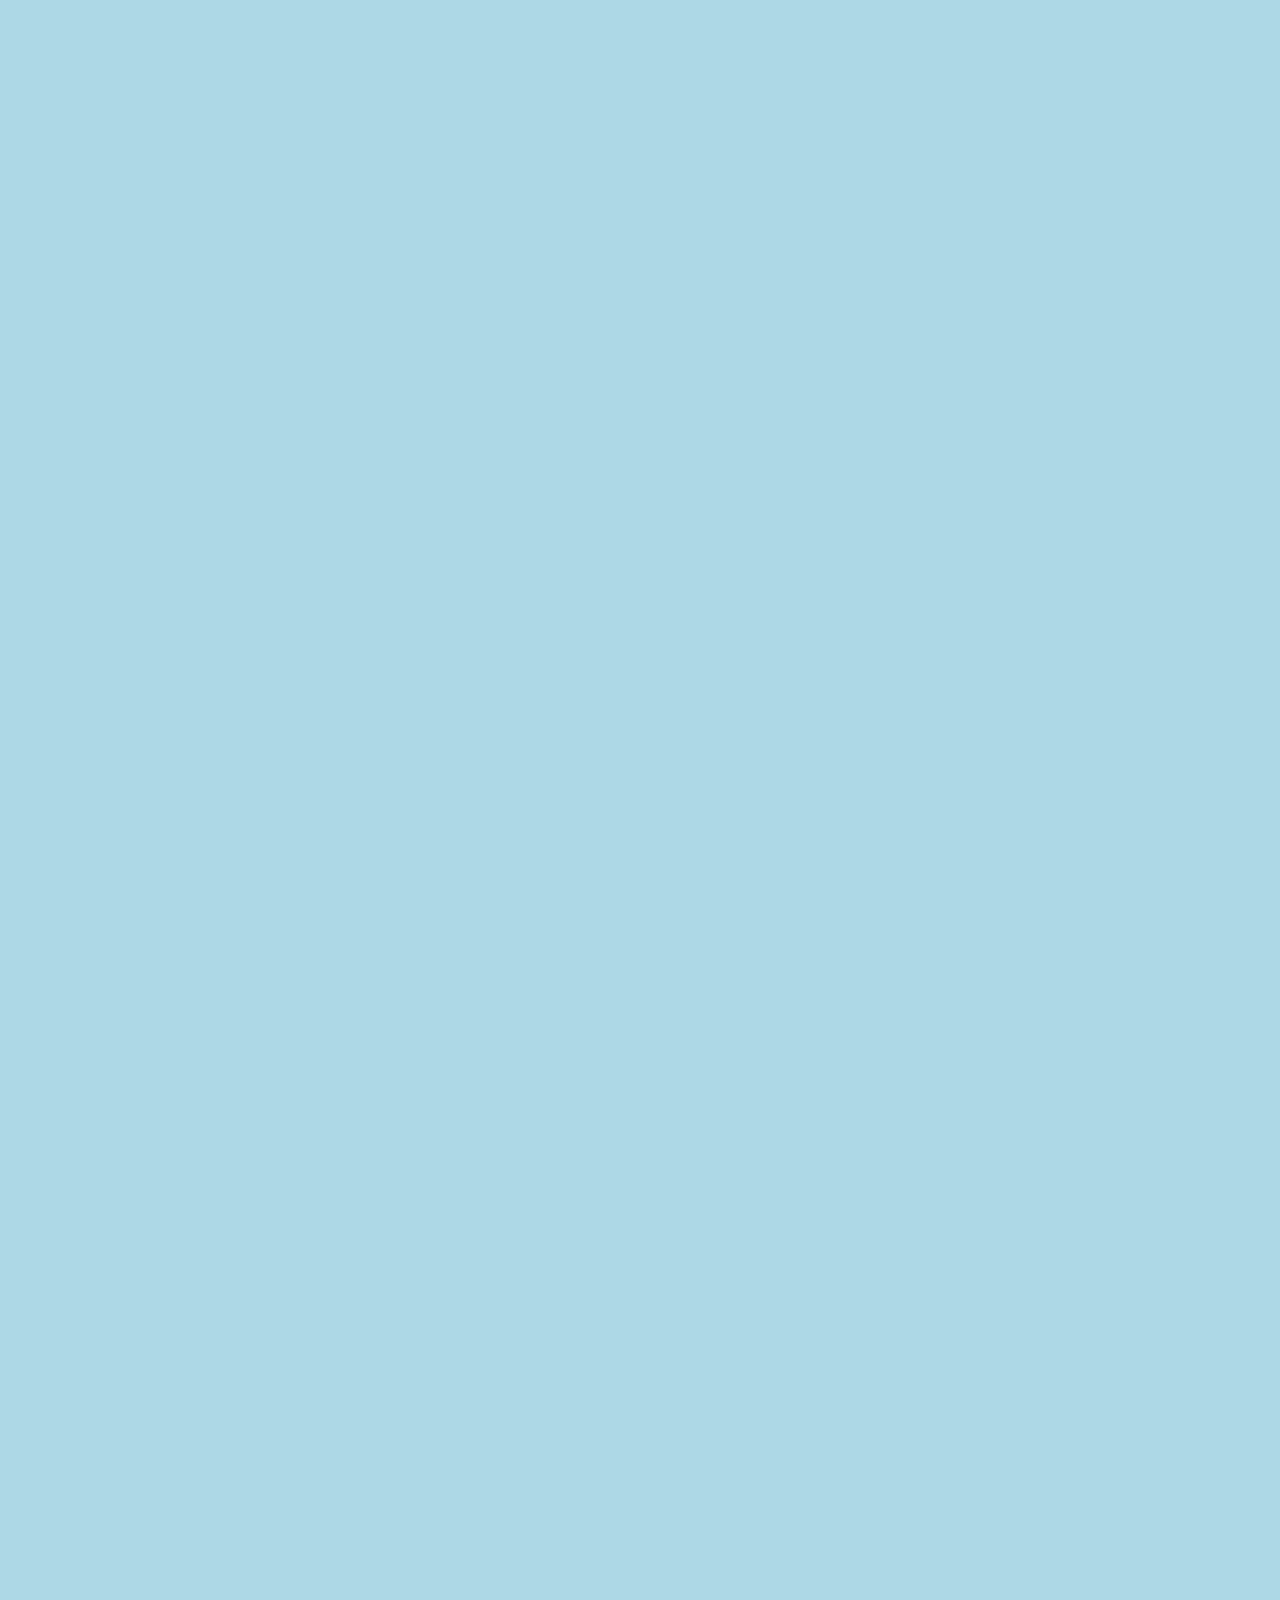
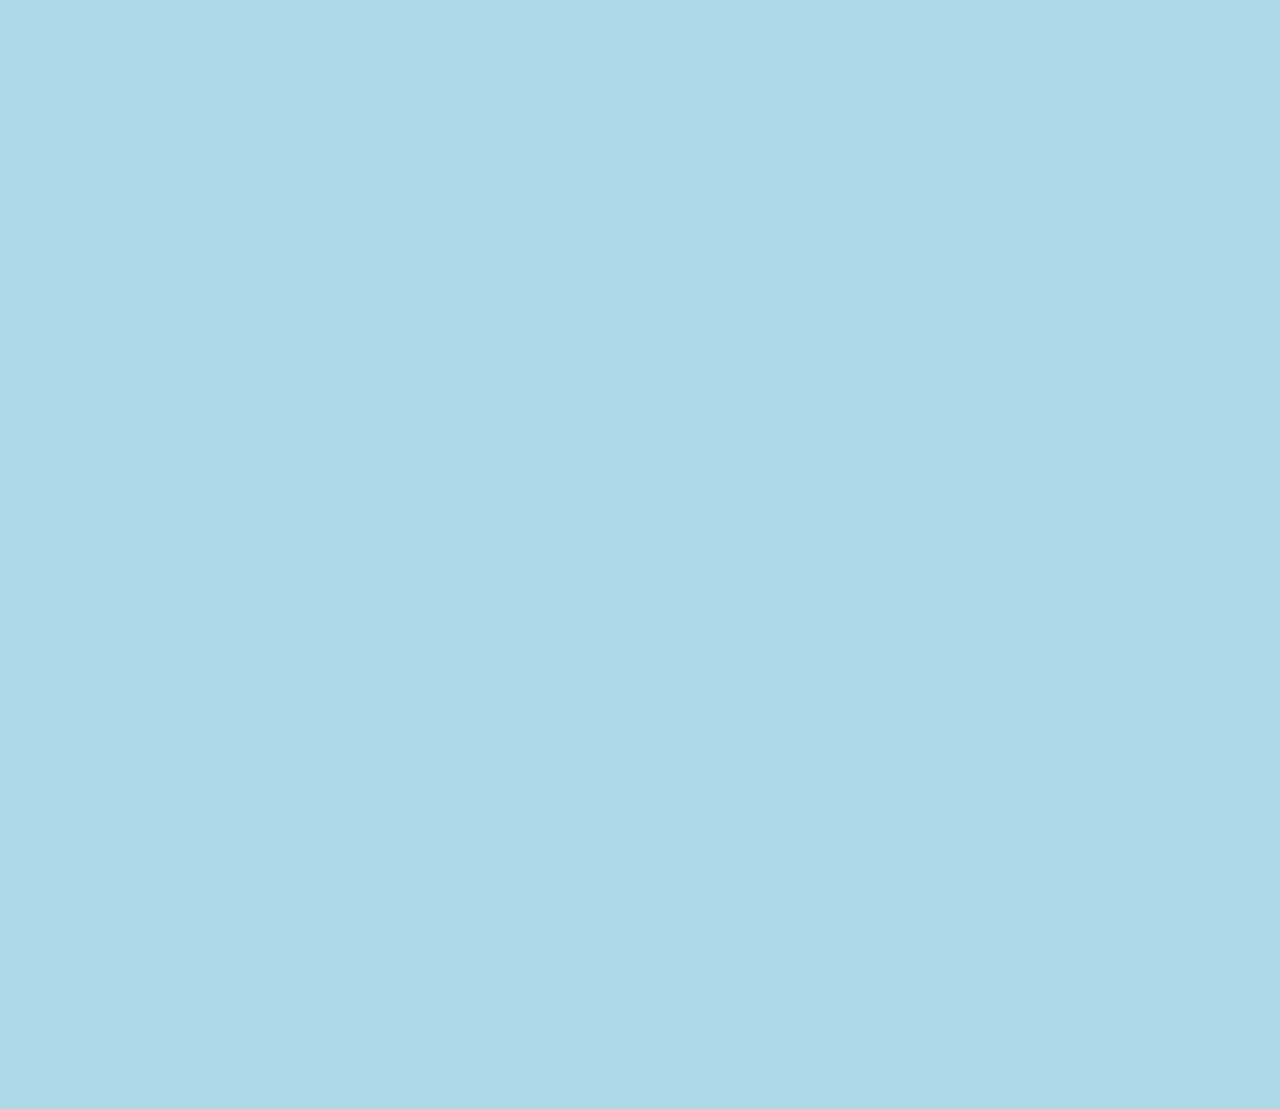
==== commit e71fbc31: "Kakelugn-mobildelsida färdigställning" ====
--- a/index.html
+++ b/index.html
@@ -1,5 +1,5 @@
 <!DOCTYPE html>
-<html lang="en">
+<html lang="sv">
 
 <head>
     <meta charset="UTF-8">
@@ -34,9 +34,9 @@
         <p class="navtext" style="padding-left: 40px; margin-top: -10px;"><a
                 href="https://www.vedeldadstenugn.se/">Vedeldade Pizzaugnar</a></p>
         <div style="position: absolute; bottom: 0;">
-            <button class="bestall"> <a href="bestall.html">
-                <img src="img/Screenshot_1.png" style="width: 100%; padding-top: 10px;">
-            </a></button>
+            <div class="bestall"> <a href="bestall.html">
+                <img src="img/Screenshot_1.png" style="width: 90%; padding-top: 10px; padding-left: 10px;">
+            </a></div>
         </div>
     </nav>
 
@@ -50,7 +50,7 @@
     </div>
 
     <section class="container">
-        <h1>Värme där du vill ha den</h1>
+        <h2>Värme där du vill ha den</h2>
         <p>Med våra kakelugnar värmer du hela huset på ett mycket effektivt sätt samtidigt som du njuter av en brasa.
             När du eldar i en kakelugn från kakelugnspannan så värms vattnet som finns i kakelugnen, som sedan
             cirkulerar ut i ditt befintliga vattenburna värmesystem. Detta sprider värmen i hela huset så får du ut
@@ -58,15 +58,13 @@
             varmvatten till dusch & bad.</p>
         <img src="img/Hus.jpg" style="width: 90%;">
     </section>
-    <div class="genvag">
-        <p class="text">AAAAAAAAAAAAAAAAA</p>
-        <div class="box">
-            <img src="img/Screenshot_22.png" style="z-index: 0;">
-        </div>
-    </div>
+
+    <a href="kakelugn.html"><img src="img/knapp.png" style="padding-top: 20px;"></a>
+    <a href="tillbehor.html"><img src="img/knapp2.png"></a>
+
 
     <section class="container">
-        <h1>Energieffektiv</h1>
+        <h2>Energieffektiv</h2>
         <p>När en traditionell kakelugn eller braskamin har blivit varm då försämras förmågan att ta till vara på
             energin från veden markant. Mycket av värmen efter uppnådd maxtemperatur går ut genom skorstenen. Våra
             kakelugnar på Kakelugnspannan har istället en hög effektiv verkningsgrad på upp till 88% och en effekt på
@@ -76,7 +74,7 @@
 
 
     <section class="container">
-        <h1>Hur fungerar det?</h1>
+        <h2>Hur fungerar det?</h2>
         <p>I en kamin går röken en mycket kort sträcka innan den går upp genom skorstenen. Därför går den mesta energin
             förlorad upp igenom skorstenen. I Kakelugnspannan 650L går röken genom över 7 meter långa kanaler med
             vattenkyling på vilket gör att den mesta energin tas tillvara och förs ut till hela huset via det
@@ -87,12 +85,12 @@
     </section>
 
     <footer>
-        <h2>Du hittar oss vid:</h2>
+        <h3>Du hittar oss vid:</h3>
         <p class="ftext">Kakelugnspannan AB</p>
         <p class="ftext">Metallvägen 14, 435 43</p>
         <p class="ftext">Mölnycke, Västra Götaland</p>
         <p class="ftext">Sverige</p>
-        <h2>Kontakta oss:</h2>
+        <h3>Kontakta oss:</h3>
         <p class="ftext">031-3383736</p>
         <p class="ftext">info@kakelugnspannan.com</p>
         <p class="cr">Copyright © Kakelugnspannan AB</p>
--- a/css/css.css
+++ b/css/css.css
@@ -129,7 +129,7 @@
     font-size: 14px;
 }
 
-h1 {
+h2 {
     font-size: 24px;
     font-family: 'Poppins';
     font-weight: 100;
@@ -137,24 +137,6 @@
 
 img {
     width: 100%;
-}
-
-.genvag {
-    width: 100%;
-    height: 100%;
-    background-color: #333333;
-    z-index: 1;
-}
-
-.box {
-    position: inherit;
-    top: 0;
-    bottom: 0;
-    left: 0;
-    right: 0;
-    height: 100%;
-    width: 100%;
-    opacity: 0.5;
 }
 
 .overlay {
@@ -185,7 +167,7 @@
     text-align: center;
 }
 
-h2 {
+h3 {
     font-family: 'Poppins';
     padding-top: 45px;
     font-size: 26px;
@@ -231,9 +213,247 @@
 }
 
 .arrow {
-    width: 31px;
-    height: 31px;
-    padding-top: 10px;
+    width: 35%;
+    vertical-align: middle;
+}
+
+.align {
+    display: flex;
+    vertical-align: sub;
+    font-size: 16px;
+    font-family: 'Sintony';
+    float: right;
+}
+
+
+/*Massor av kopior av samma sak då id:t bara funkar en gång per sida & javascripten funkar inte om det är en klass*/
+#collapsible {
+  cursor: pointer;
+  background-color: white;
+  margin: auto;
+  display: block;
+  font-size: 16px;
+  font-family: 'Sintony';
+  line-height: 40%;
+}
+#content {
+  padding: 0 18px;
+  display: none;
+  overflow: hidden;
+  background-color: white;
+  font-family: 'Sintony';
+  font-size: 13.5px;
+  line-height: 40%;
+  margin-top: -60px;
+  position: relative;
+}
+#content.active {
+    display: block;
+}
+#recall {
+    margin: auto;
+    display: grid;
+    background-color: white;
+}
+#collapsible1 {
+    cursor: pointer;
+    background-color: white;
+    margin: auto;
+    display: block;
+    font-size: 16px;
+    font-family: 'Sintony';
+    line-height: 40%;
+}
+#content1 {
+    padding: 0 18px;
+    display: none;
+    overflow: hidden;
+    background-color: white;
+    font-family: 'Sintony';
+    font-size: 13.5px;
+    line-height: 40%;
+    margin-top: -60px;
+    position: relative;
+}
+#content1.active {
+    display: block;
+}
+#recall1 {
+    margin: auto;
+    display: grid;
+    background-color: white;
+}
+#collapsible2 {
+    cursor: pointer;
+    background-color: white;
+    margin: auto;
+    display: block;
+    font-size: 16px;
+    font-family: 'Sintony';
+    line-height: 40%;
+}
+#content2 {
+    padding: 0 18px;
+    display: none;
+    overflow: hidden;
+    background-color: white;
+    font-family: 'Sintony';
+    font-size: 13.5px;
+    line-height: 40%;
+    margin-top: -60px;
+    position: relative;
+}
+#content2.active {
+    display: block;
+}
+#recall2 {
+    margin: auto;
+    display: grid;
+    background-color: white;
+}
+#collapsible3 {
+    cursor: pointer;
+    background-color: white;
+    margin: auto;
+    display: block;
+    font-size: 16px;
+    font-family: 'Sintony';
+    line-height: 40%;
+}
+#content3 {
+    padding: 0 18px;
+    display: none;
+    overflow: hidden;
+    background-color: white;
+    font-family: 'Sintony';
+    font-size: 13.5px;
+    line-height: 40%;
+    margin-top: -60px;
+    position: relative;
+}
+#content3.active {
+    display: block;
+}
+#recall3 {
+    margin: auto;
+    display: grid;
+    background-color: white;
+}
+#collapsible4 {
+    cursor: pointer;
+    background-color: white;
+    margin: auto;
+    display: block;
+    font-size: 16px;
+    font-family: 'Sintony';
+    line-height: 40%;
+}
+#content4 {
+    padding: 0 18px;
+    display: none;
+    overflow: hidden;
+    background-color: white;
+    font-family: 'Sintony';
+    font-size: 13.5px;
+    line-height: 40%;
+    margin-top: -60px;
+    position: relative;
+}
+#content4.active {
+    display: block;
+}
+#recall4 {
+    margin: auto;
+    display: grid;
+    background-color: white;
+}
+#collapsible5 {
+    cursor: pointer;
+    background-color: white;
+    margin: auto;
+    display: block;
+    font-size: 16px;
+    font-family: 'Sintony';
+    line-height: 40%;
+}
+#content5 {
+    padding: 0 18px;
+    display: none;
+    overflow: hidden;
+    background-color: white;
+    font-family: 'Sintony';
+    font-size: 13.5px;
+    line-height: 40%;
+    margin-top: -60px;
+    position: relative;
+}
+#content5.active {
+    display: block;
+}
+#recall5 {
+    margin: auto;
+    display: grid;
+    background-color: white;
+}
+#collapsible6 {
+    cursor: pointer;
+    background-color: white;
+    margin: auto;
+    display: block;
+    font-size: 16px;
+    font-family: 'Sintony';
+    line-height: 40%;
+    margin-bottom: -25px;
+}
+#content6 {
+    padding: 0 18px;
+    display: none;
+    overflow: hidden;
+    background-color: white;
+    font-family: 'Sintony';
+    font-size: 13.5px;
+    line-height: 40%;
+    margin-top: -60px;
+    position: relative;
+}
+#content6.active {
+    display: block;
+}
+#recall6 {
+    margin: auto;
+    display: grid;
+    background-color: white;
+}
+
+
+
+
+
+
+
+
+
+.compact {
+    display: flex;
+    flex-direction: row;
+    justify-content: space-between;
+    font-size: 16px;
+}
+
+.note {
+    line-height: 110%;
+    font-size: 12px;
+    margin: 0;
+    padding-top: 3px;
+}
+
+b {
+    color: black;
+}
+
+#t650 {
+    line-height: 140%;
+    padding-bottom: 5px;
 }
 
 @media only screen and (min-width: 600px) {
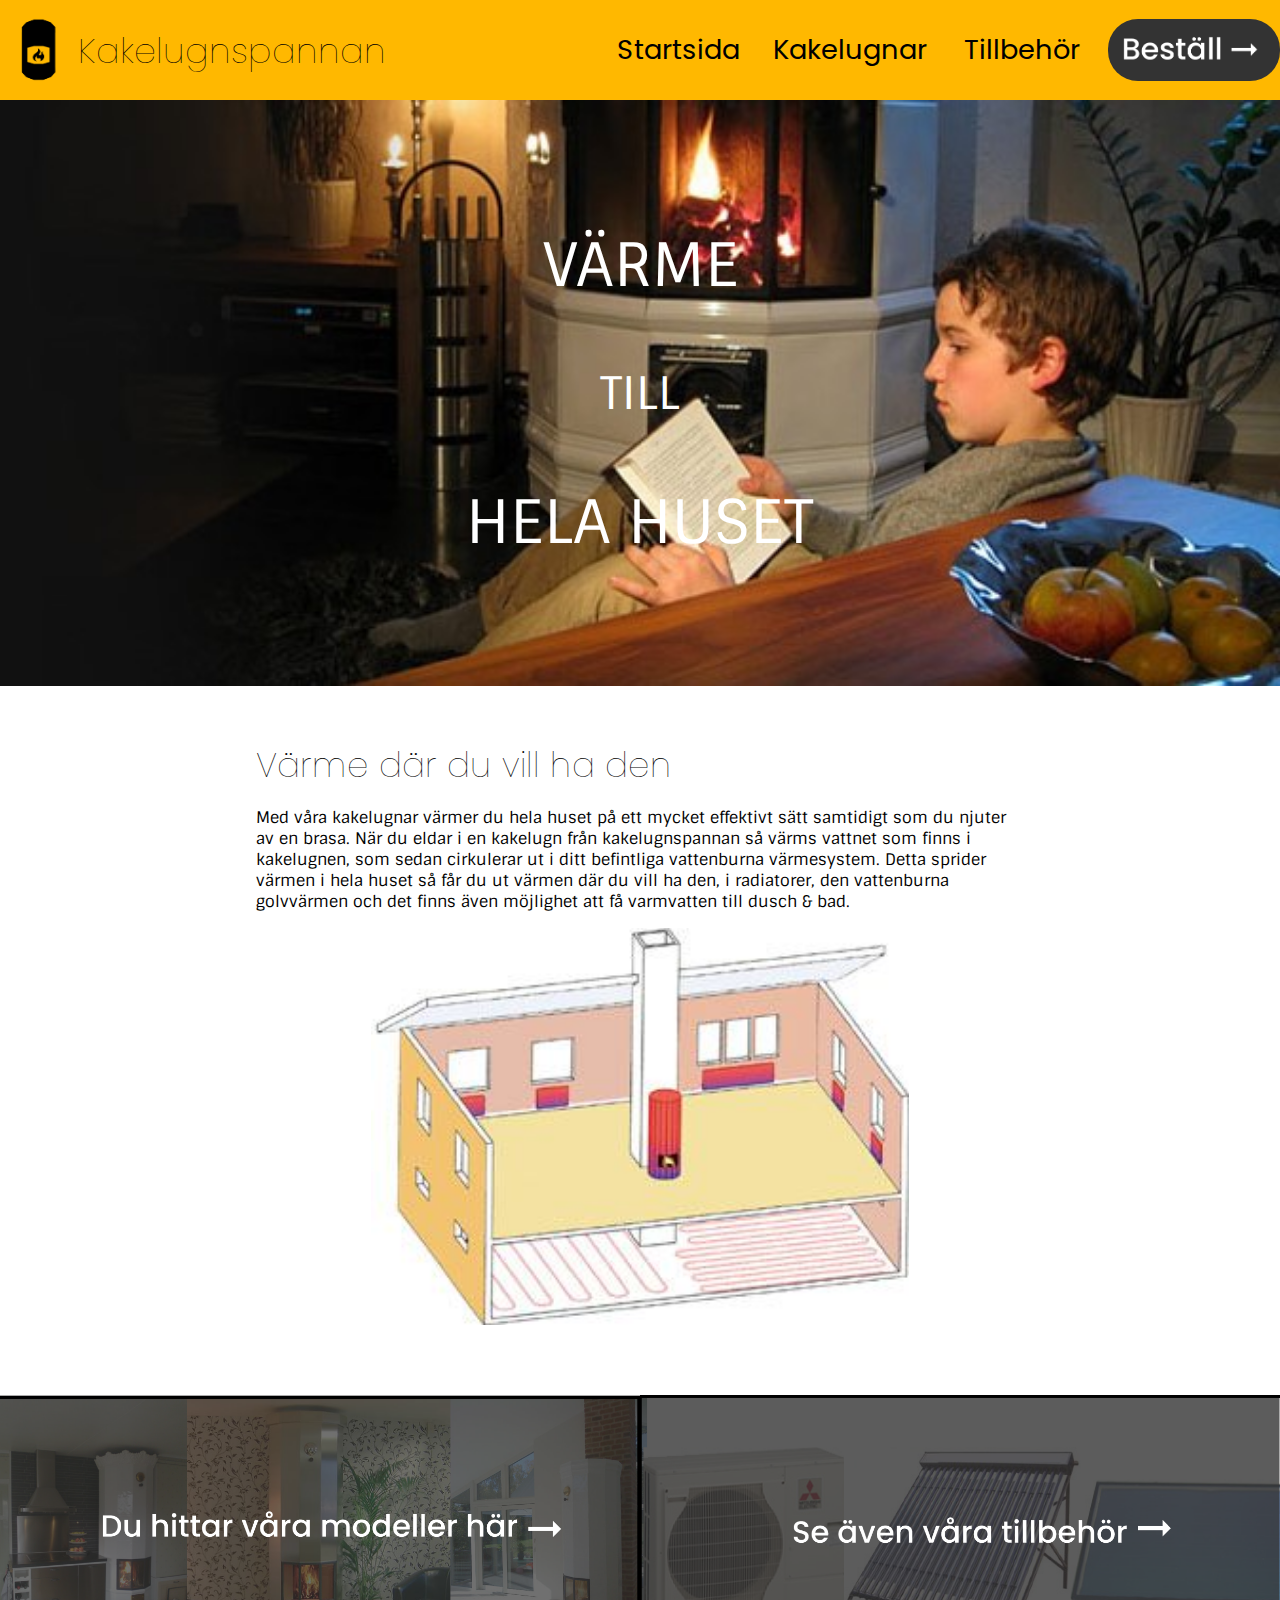
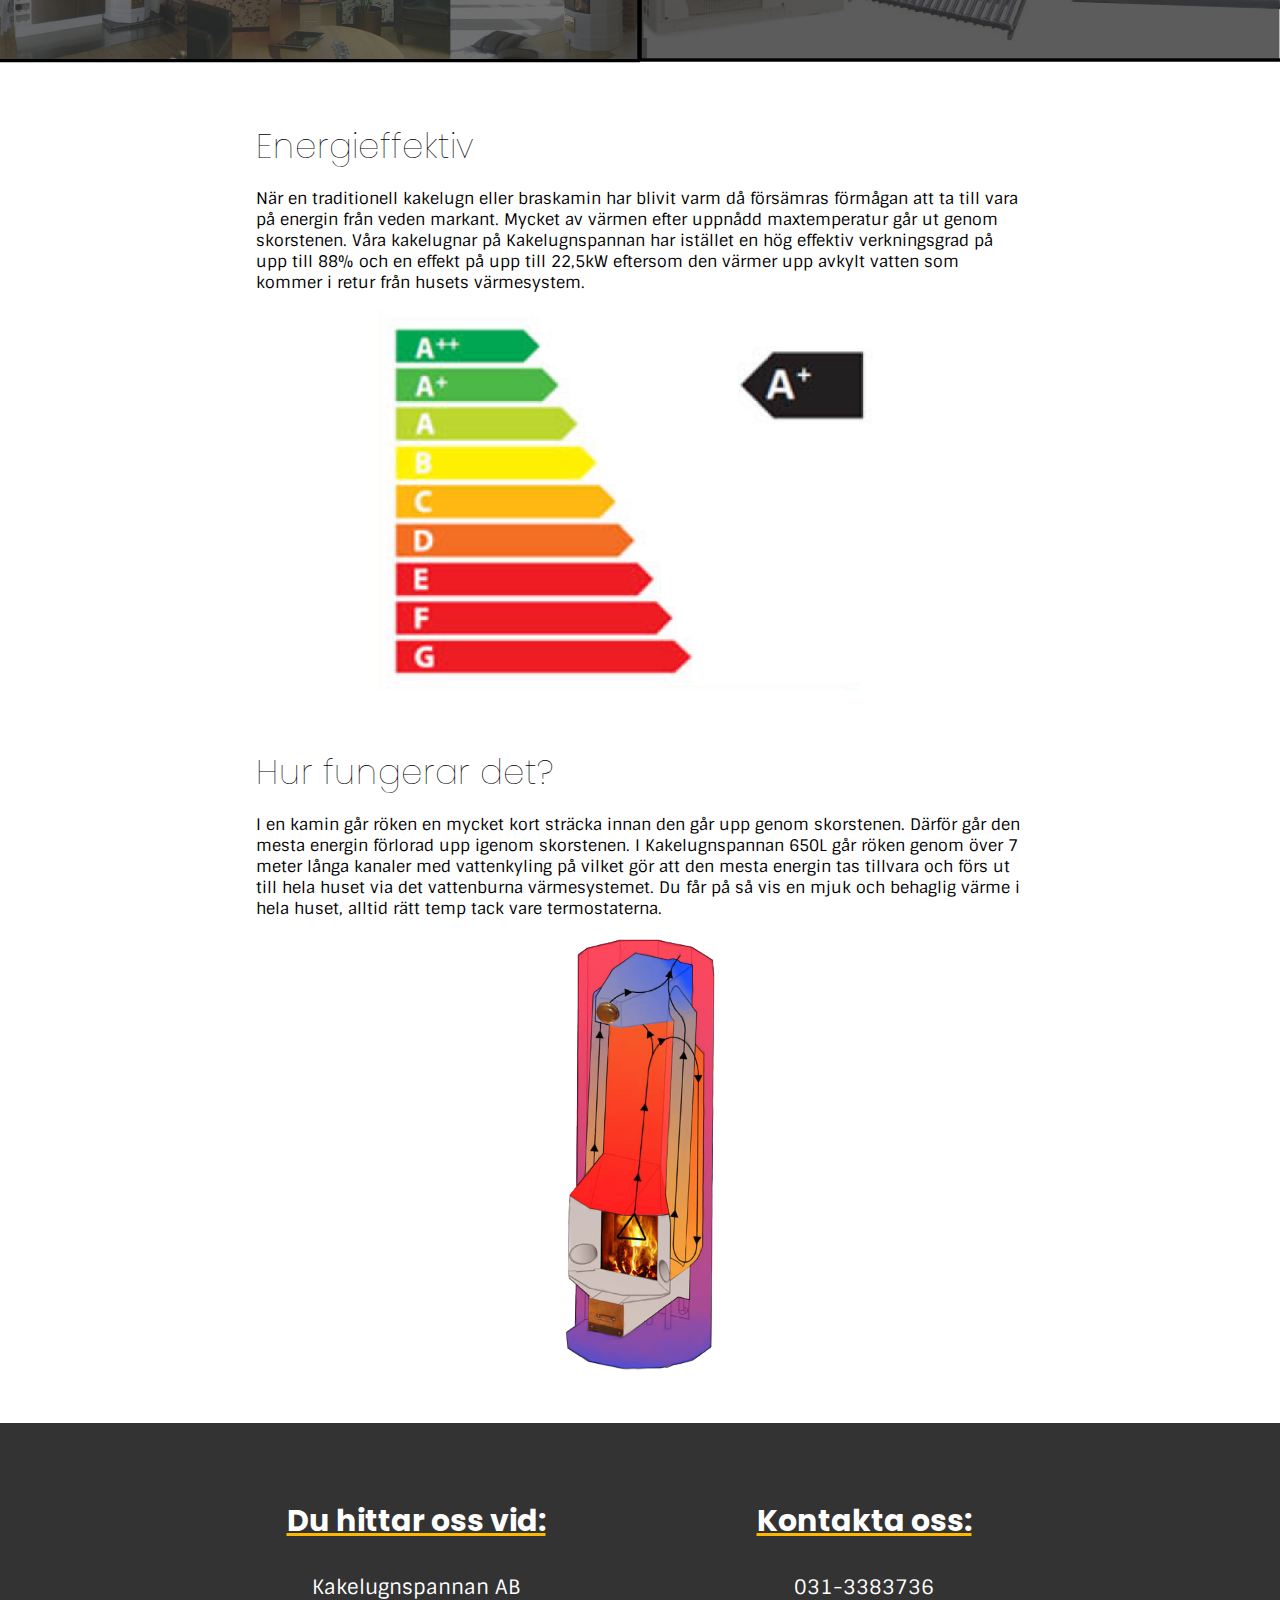
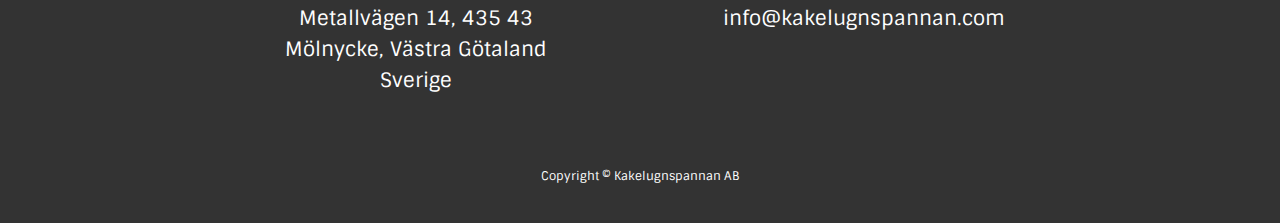
==== commit 8d5ee6cc: "Datoranpassning & början av renskrivning av kod" ====
--- a/index.html
+++ b/index.html
@@ -14,15 +14,23 @@
 <body>
 
     <header>
-        <img class="iconugn" src="img/kakelgn.png">
+        <img class="iconugn" src="img/kakelgn.png" alt="En ikon av en kakelugn">
         <h1 class="logo">Kakelugnspannan</h1>
+        <section class="nav2">
+            <div class="pc"><a href="index.html">Startsida</a></div>
+            <div class="pc"><a href="kakelugn.html">Kakelugnar</a></div>
+            <div class="pc"><a href="tillbehor.html">Tillbehör</a></div>
+            <div class="bestall"> <a href="bestall.html">
+                <img src="img/Screenshot_2.png" id="llb" alt="Beställ->">
+            </a></div>
+        </section>
         <button id="menu_button"><img class="menuicon" src="img/menu-24px.svg"></button>
     </header>
 
     <nav id="main_menu">
         <button id="exit_menu"><svg id="close" xmlns="http://www.w3.org/2000/svg" width="42" height="42"
                 viewBox="0 0 24 24">
-                <path fill="none" d="M0 0h24v24H0V0z" />
+                <path fill="none" d="M0 0h24v24H0V0z"/>
                 <path
                     d="M19 6.41L17.59 5 12 10.59 6.41 5 5 6.41 10.59 12 5 17.59 6.41 19 12 13.41 17.59 19 19 17.59 13.41 12 19 6.41z" />
             </svg></button>
@@ -41,11 +49,12 @@
     </nav>
 
     <div id="txt">
-        <img src="img/start1.jpg" style="width: 100%;">
+        <img class="mobilehidden" src="img/start.jpg">
+        <img class="pchidden" src="img/start1.jpg" style="width: 100%;">
         <div id="centered">
-            <p style="font-size: 36px;">VÄRME</p>
-            <p style="font-size: 26px;">TILL</p>
-            <p style="font-size: 36px;">HELA HUSET</p>
+            <p id="cfr1">VÄRME</p>
+            <p id="cfr2">TILL</p>
+            <p id="cfr1">HELA HUSET</p>
         </div>
     </div>
 
@@ -56,12 +65,18 @@
             cirkulerar ut i ditt befintliga vattenburna värmesystem. Detta sprider värmen i hela huset så får du ut
             värmen där du vill ha den, i radiatorer, den vattenburna golvvärmen och det finns även möjlighet att få
             varmvatten till dusch & bad.</p>
-        <img src="img/Hus.jpg" style="width: 90%;">
+        <img id="iimg1" src="img/Hus.jpg">
     </section>
 
-    <a href="kakelugn.html"><img src="img/knapp.png" style="padding-top: 20px;"></a>
-    <a href="tillbehor.html"><img src="img/knapp2.png"></a>
+    <section class="pchidden">
+        <a href="kakelugn.html"><img src="img/knapp.png" style="padding-top: 20px;"></a>
+        <a href="tillbehor.html"><img src="img/knapp2.png"></a>
+    </section>
 
+    <section class="knappar">
+        <a href="kakelugn.html"><img src="img/knapp1n.png"></a>
+        <a href="tillbehor.html"><img src="img/knapp2n.png"></a>
+    </section>
 
     <section class="container">
         <h2>Energieffektiv</h2>
@@ -69,7 +84,7 @@
             energin från veden markant. Mycket av värmen efter uppnådd maxtemperatur går ut genom skorstenen. Våra
             kakelugnar på Kakelugnspannan har istället en hög effektiv verkningsgrad på upp till 88% och en effekt på
             upp till 22,5kW eftersom den värmer upp avkylt vatten som kommer i retur från husets värmesystem.</p>
-        <img src="img/aa.png" style="width: 100%;">
+        <img id="iimg2" src="img/aa.png">
     </section>
 
 
@@ -81,21 +96,26 @@
             vattenburna värmesystemet. Du får på så vis en mjuk och behaglig värme i hela huset, alltid rätt temp tack
             vare termostaterna.
         </p>
-        <img src="img/rokugn.png" style="width: 40%; display: grid; margin: auto;">
+        <img id="iimg3" src="img/rokugn.png">
     </section>
 
     <footer>
-        <h3>Du hittar oss vid:</h3>
-        <p class="ftext">Kakelugnspannan AB</p>
-        <p class="ftext">Metallvägen 14, 435 43</p>
-        <p class="ftext">Mölnycke, Västra Götaland</p>
-        <p class="ftext">Sverige</p>
-        <h3>Kontakta oss:</h3>
-        <p class="ftext">031-3383736</p>
-        <p class="ftext">info@kakelugnspannan.com</p>
+        <section class="columns">
+            <div>
+                <h3>Du hittar oss vid:</h3>
+                <p class="ftext">Kakelugnspannan AB</p>
+                <p class="ftext">Metallvägen 14, 435 43</p>
+                <p class="ftext">Mölnycke, Västra Götaland</p>
+                <p class="ftext">Sverige</p>
+            </div>
+            <div>
+            <h3>Kontakta oss:</h3>
+                <p class="ftext">031-3383736</p>
+                <p class="ftext">info@kakelugnspannan.com</p>
+            </div>
+        </section>
         <p class="cr">Copyright © Kakelugnspannan AB</p>
     </footer>
-
 
 
     <script src="js/js.js"></script>
--- a/css/css.css
+++ b/css/css.css
@@ -30,8 +30,9 @@
     flex-grow: 1;
     font-family: 'Poppins';
     font-weight: lighter;
-    font-size: 7vw;
-    margin: auto;
+    font-size: 28px;
+    margin: auto;
+    max-width: 80%;
 }
 
 .menuicon {
@@ -194,9 +195,7 @@
 }
 
 .modell {
-    border-width: 2px;
-    border-style: solid none none none;
-    border-color: black;
+    width: 100%;
 }
 
 .name {
@@ -225,6 +224,11 @@
     float: right;
 }
 
+#llb {
+    width: 85%; 
+    padding-top: 10px; 
+    padding-left: 10px;
+}
 
 /*Massor av kopior av samma sak då id:t bara funkar en gång per sida & javascripten funkar inte om det är en klass*/
 #collapsible {
@@ -234,7 +238,6 @@
   display: block;
   font-size: 16px;
   font-family: 'Sintony';
-  line-height: 40%;
 }
 #content {
   padding: 0 18px;
@@ -243,7 +246,6 @@
   background-color: white;
   font-family: 'Sintony';
   font-size: 13.5px;
-  line-height: 40%;
   margin-top: -60px;
   position: relative;
 }
@@ -262,7 +264,6 @@
     display: block;
     font-size: 16px;
     font-family: 'Sintony';
-    line-height: 40%;
 }
 #content1 {
     padding: 0 18px;
@@ -271,7 +272,6 @@
     background-color: white;
     font-family: 'Sintony';
     font-size: 13.5px;
-    line-height: 40%;
     margin-top: -60px;
     position: relative;
 }
@@ -290,7 +290,6 @@
     display: block;
     font-size: 16px;
     font-family: 'Sintony';
-    line-height: 40%;
 }
 #content2 {
     padding: 0 18px;
@@ -299,7 +298,6 @@
     background-color: white;
     font-family: 'Sintony';
     font-size: 13.5px;
-    line-height: 40%;
     margin-top: -60px;
     position: relative;
 }
@@ -318,7 +316,6 @@
     display: block;
     font-size: 16px;
     font-family: 'Sintony';
-    line-height: 40%;
 }
 #content3 {
     padding: 0 18px;
@@ -327,7 +324,6 @@
     background-color: white;
     font-family: 'Sintony';
     font-size: 13.5px;
-    line-height: 40%;
     margin-top: -60px;
     position: relative;
 }
@@ -346,7 +342,6 @@
     display: block;
     font-size: 16px;
     font-family: 'Sintony';
-    line-height: 40%;
 }
 #content4 {
     padding: 0 18px;
@@ -355,7 +350,6 @@
     background-color: white;
     font-family: 'Sintony';
     font-size: 13.5px;
-    line-height: 40%;
     margin-top: -60px;
     position: relative;
 }
@@ -374,7 +368,6 @@
     display: block;
     font-size: 16px;
     font-family: 'Sintony';
-    line-height: 40%;
 }
 #content5 {
     padding: 0 18px;
@@ -383,7 +376,6 @@
     background-color: white;
     font-family: 'Sintony';
     font-size: 13.5px;
-    line-height: 40%;
     margin-top: -60px;
     position: relative;
 }
@@ -402,7 +394,6 @@
     display: block;
     font-size: 16px;
     font-family: 'Sintony';
-    line-height: 40%;
     margin-bottom: -25px;
 }
 #content6 {
@@ -412,7 +403,6 @@
     background-color: white;
     font-family: 'Sintony';
     font-size: 13.5px;
-    line-height: 40%;
     margin-top: -60px;
     position: relative;
 }
@@ -424,11 +414,6 @@
     display: grid;
     background-color: white;
 }
-
-
-
-
-
 
 
 
@@ -456,21 +441,295 @@
     padding-bottom: 5px;
 }
 
+#line1 {
+    background-color: black;
+    height: 2px;
+    margin-top: 25px;
+}
+
+#pfl {
+    padding-top: 30px;
+    margin-bottom: -28px;
+}
+
+#mail {
+    color: cornflowerblue;
+}
+
+.collapsible {
+    margin: auto;
+    display: block;
+    font-size: 25px;
+    padding-top: 15px;
+    font-size: 24px;
+    font-family: 'Poppins';
+    font-weight: 100;
+    background-color: white;
+}
+  
+.content {
+    display: none;
+}
+
+#line2 {
+    background-color: #FFB800;
+    height: 2px;
+}
+
+.details {
+    font-family: 'Sintony';
+    font-size: 13.5px;
+    line-height: 40%;
+    padding-left: 10px;
+}
+
+.item {
+    margin-left: 15px;
+    margin-right: 15px;
+    padding-bottom: 20px;
+}
+
+#ilt {
+    text-align: center;
+    font-family: 'Sintony';
+    padding: 20px;
+    padding-bottom: 0;
+}
+
+.pc {
+    display: none;
+}
+
+.nav2 {
+    display: none;
+}
+
+.mobilehidden {
+    display: none;
+}
+
+#cfr1 {
+    font-size: 36px;
+}
+
+#cfr2 {
+    font-size: 26px;
+}
+
+hr {
+    height: 2px;
+    margin: 0;
+    background-color: black;
+}
+
+.knappar {
+    display: none;
+}
+
+#iimg1 {
+    width: 90%;
+}
+
+#iimg2 {
+    width: 100%;
+}
+
+#iimg3 {
+    width: 40%; 
+    display: grid; 
+    margin: auto;
+}
+
+#container1 {
+    margin-left: 15px;
+    margin-right: 15px;
+    font-family: 'Sintony';
+}
+
+
+@media only screen and (min-width: 992px) {
+
+    header {
+        height: 100px;
+    }
+
+    .logo {
+        margin-left: 3px;
+        font-size: 210%;
+        padding-right: 20px;
+    }
+
+    .iconugn {
+        width: 75px;
+        max-width: 75px;
+    }
+
+    #menu_button {
+        display: none;
+    }
+
+    .pc {
+        display: block;
+        flex-grow: 1;
+        font-family: 'Poppins';
+        font-size: 170%;
+        margin: auto;
+        grid-gap: 2px;
+    }
+
+    a {
+        color: black;
+    }
+    .nav2 {
+        display: grid;
+        grid-template-columns: 1fr 1fr 1fr 1fr;
+    }
+
+    .bestall {
+        background-color: #333333;
+        margin: auto;
+        margin-right: 5%;
+    }
+
+    .mobilehidden {
+        display: block;
+    }
+    
+    .pchidden {
+        display: none;
+    }
+
+    #cfr1 {
+        font-size: 60px;
+    }
+
+    #cfr2 {
+        font-size: 45px;
+    }
+
+    h2 {
+        padding-top: 26px;
+        font-size: 34px;
+        margin-bottom: 10px;
+    }
+
+    p {
+        font-size: 16px;
+    }
+
+    #iimg1 {
+        display: grid; 
+        margin: auto;
+        width: 70%;
+    }
+    
+    #iimg2 {
+        display: grid; 
+        margin: auto;
+        width: 70%;
+    }
+    
+    #iimg3 {
+        width: 20%; 
+        display: grid; 
+        margin: auto;
+        padding-bottom: 50px;
+    }
+
+    .modell {
+        display: block;
+        margin: auto;
+        width: 60%;
+    }
+
+    .item {
+        margin-left: 25%;
+        margin-right: 25%;
+    }
+
+    h3 {
+        font-size: 30px;
+    }
+
+    .columns {
+        display: grid;
+        grid-template-columns: 1fr 1fr;
+        margin-left: 15%;
+        margin-right: 15%;
+    }
+
+    footer {
+        height: 400px;
+    }
+
+    .knappar {
+        display: grid;
+        grid-template-columns: 1fr 1fr;
+        padding-top: 70px;
+    }
+
+    #content {
+        margin-left: 20%;
+        margin-right: 20%;
+    }
+    #content1 {
+        margin-left: 20%;
+        margin-right: 20%;
+    }
+    #content2 {
+        margin-left: 20%;
+        margin-right: 20%;
+    }
+    #content3 {
+        margin-left: 20%;
+        margin-right: 20%;
+    }
+    #content4 {
+        margin-left: 20%;
+        margin-right: 20%;
+    }
+    #content5 {
+        margin-left: 20%;
+        margin-right: 20%;
+    }
+    #content6 {
+        margin-left: 30%;
+        margin-right: 30%;
+    }
+
+    #container1 {
+        margin-left: 30%;
+        margin-right: 30%;
+        font-family: 'Sintony';
+        font-size: 14px;
+    }
+
+    .t70s50 {
+        display: grid;
+        grid-template-columns: 1fr 1fr;
+    }
+
+    #modell {
+        width: 40%;
+        display: block;
+        margin: auto;
+    }
+
+    #pfl {
+        width: 40%;
+        margin: auto;
+        display: block;
+        padding-bottom: 40px;
+    }
+}
+
 @media only screen and (min-width: 600px) {
-    body {
-        background-color: lightblue;
-        visibility: hidden;
-    }
-    nav {
-        visibility: hidden;
-    }
-    header {
-        visibility: hidden;
-    }
-    footer {
-        visibility: hidden;
-    }
-    section {
-        visibility: hidden;
-    }
-}
+    .container {
+        margin-left: 20%;
+        margin-right: 20%;
+    }
+        .logo {
+        margin-left: 3px;
+        font-size: 35px;
+    }
+}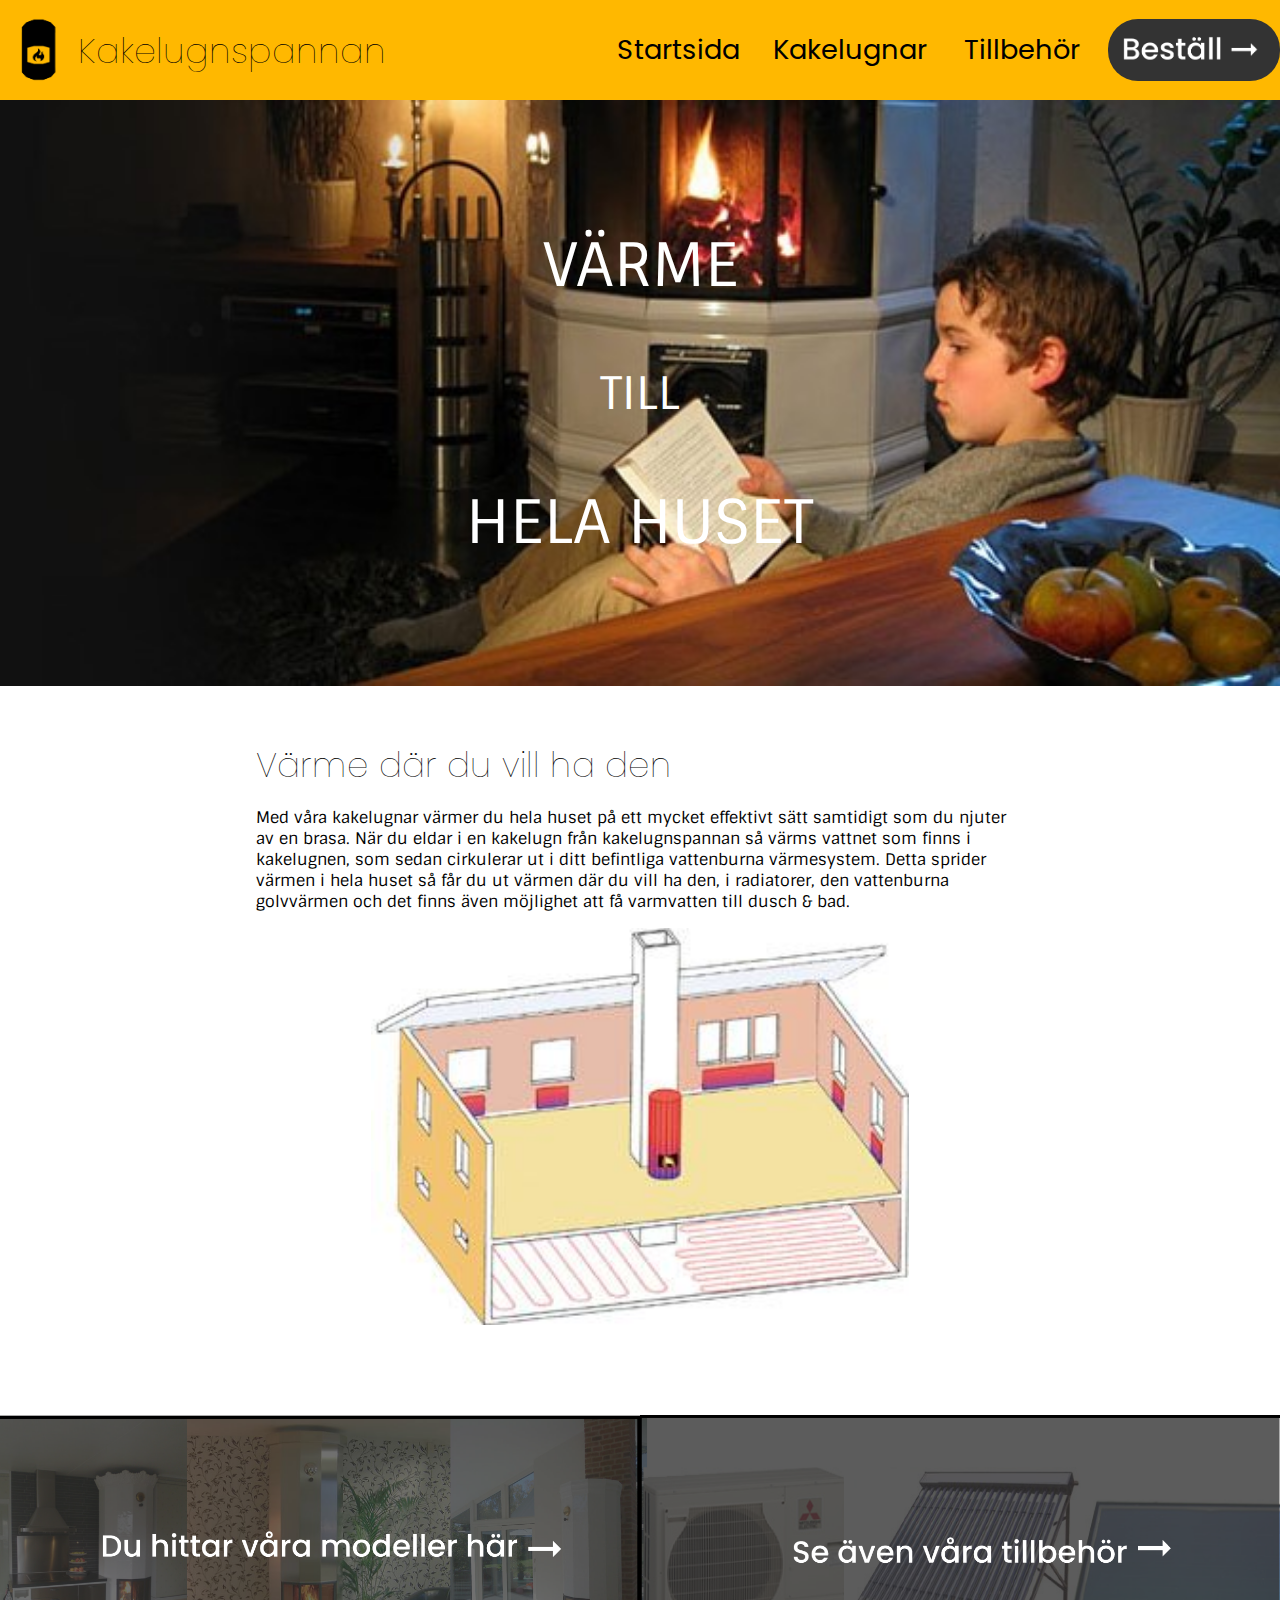
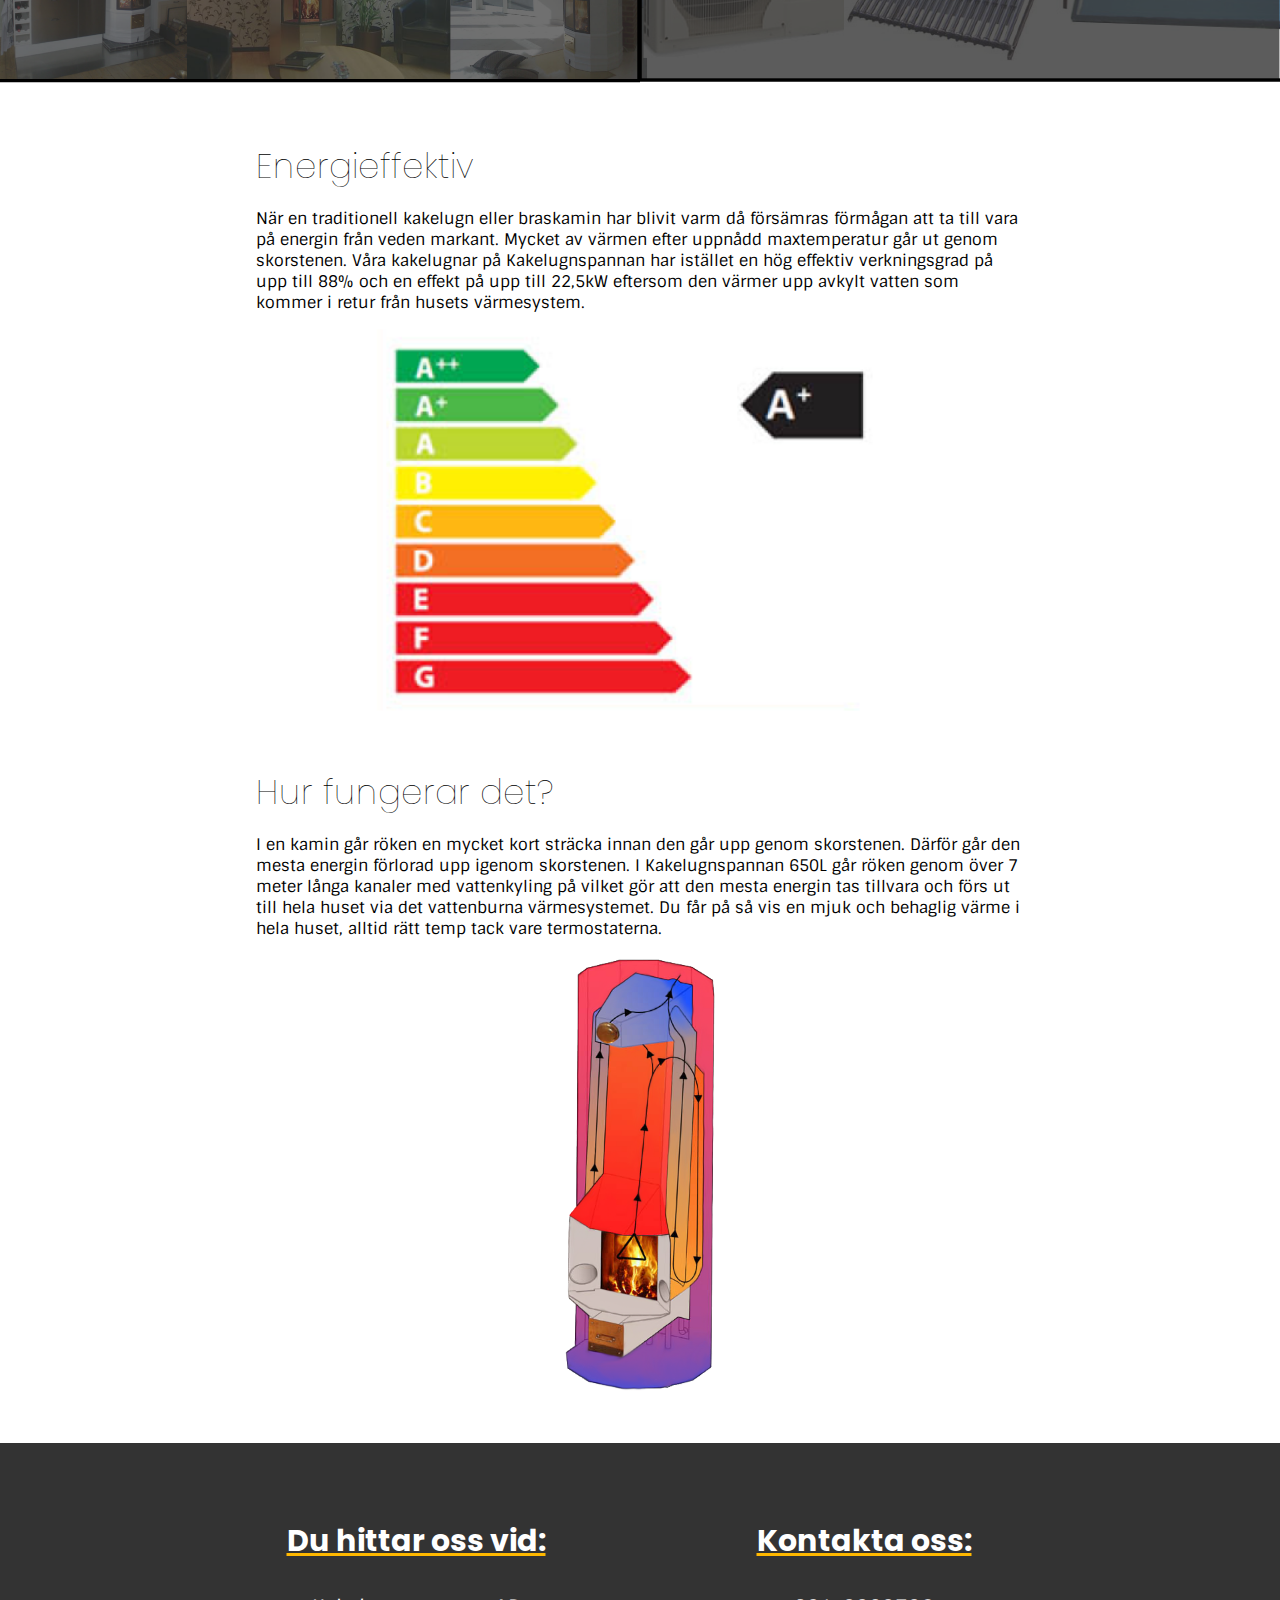
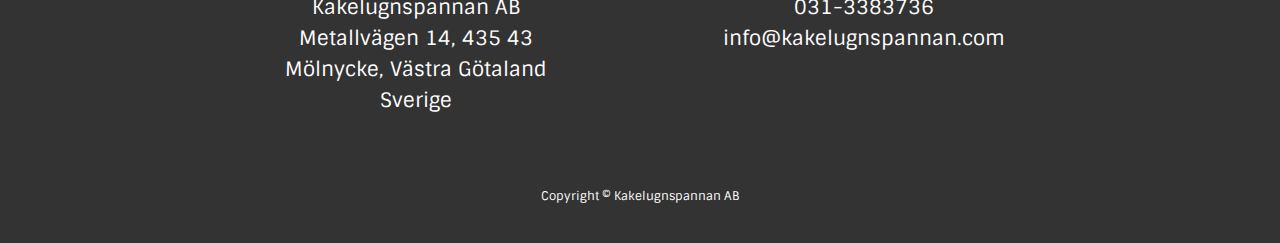
==== commit 1026f983: "Validering & utvärdering & lite renskrivning" ====
--- a/index.html
+++ b/index.html
@@ -1,6 +1,5 @@
 <!DOCTYPE html>
 <html lang="sv">
-
 <head>
     <meta charset="UTF-8">
     <meta name="viewport" content="width=device-width, initial-scale=1.0">
@@ -13,51 +12,68 @@
 
 <body>
 
+
+    <!--Det som är inuti den oranga baren-->
     <header>
         <img class="iconugn" src="img/kakelgn.png" alt="En ikon av en kakelugn">
         <h1 class="logo">Kakelugnspannan</h1>
-        <section class="nav2">
+
+        <!--Navigering nedanför som endast syns vid användning av dator-->
+        <nav class="nav2">
             <div class="pc"><a href="index.html">Startsida</a></div>
             <div class="pc"><a href="kakelugn.html">Kakelugnar</a></div>
             <div class="pc"><a href="tillbehor.html">Tillbehör</a></div>
-            <div class="bestall"> <a href="bestall.html">
-                <img src="img/Screenshot_2.png" id="llb" alt="Beställ->">
-            </a></div>
-        </section>
-        <button id="menu_button"><img class="menuicon" src="img/menu-24px.svg"></button>
+            <div class="bestall"> 
+                <a href="bestall.html"><img src="img/Screenshot_2.png" id="llb" alt="Beställ->"></a>
+            </div>
+        </nav>
+
+        <!--Knapp som endast syns vid mobil-->
+        <button id="menu_button"><img class="menuicon" src="img/menu-24px.svg" alt="meny"></button>
+
     </header>
 
+
+    <!--Meny som endast syns med mobilen-->
     <nav id="main_menu">
-        <button id="exit_menu"><svg id="close" xmlns="http://www.w3.org/2000/svg" width="42" height="42"
-                viewBox="0 0 24 24">
+        <button id="exit_menu">
+            <svg id="close" xmlns="http://www.w3.org/2000/svg" width="42" height="42" viewBox="0 0 24 24">
                 <path fill="none" d="M0 0h24v24H0V0z"/>
-                <path
-                    d="M19 6.41L17.59 5 12 10.59 6.41 5 5 6.41 10.59 12 5 17.59 6.41 19 12 13.41 17.59 19 19 17.59 13.41 12 19 6.41z" />
-            </svg></button>
+                <path d="M19 6.41L17.59 5 12 10.59 6.41 5 5 6.41 10.59 12 5 17.59 6.41 19 12 13.41 17.59 19 19 17.59 13.41 12 19 6.41z" />
+            </svg>
+        </button>
+
         <div id="line"></div>
-        <p class="navtext" style="padding-top: 70px;">Startsida</p>
+
+        <!--Du kommer troligtsvis se fler ställen med någon enstaka style då det känns onödigt att skapa en ny tag för något litet-->
+        <p class="navtext" style="padding-top: 70px;"><a href="index.html">Startsida</a></p>
         <p class="navtext"><a href="kakelugn.html">Kakelugnar</a></p>
         <p class="navtext"><a href="tillbehor.html">Tillbehör</a></p>
         <p class="navtext" style="color: #FFB800; font-size: 18px;">Se även vår andra sida:</p>
-        <p class="navtext" style="padding-left: 40px; margin-top: -10px;"><a
-                href="https://www.vedeldadstenugn.se/">Vedeldade Pizzaugnar</a></p>
+        <p class="navtext" style="padding-left: 40px; margin-top: -10px;"><a href="https://www.vedeldadstenugn.se/">Vedeldade Pizzaugnar</a></p>
+
         <div style="position: absolute; bottom: 0;">
-            <div class="bestall"> <a href="bestall.html">
-                <img src="img/Screenshot_1.png" style="width: 90%; padding-top: 10px; padding-left: 10px;">
-            </a></div>
+            <div class="bestall"> 
+                <a href="bestall.html"><img src="img/Screenshot_1.png" style="width: 90%; padding-top: 10px; padding-left: 10px;" alt="Beställ->"></a>
+            </div>
         </div>
+
     </nav>
 
+
+    <!--Bilden som kommer först på framsidan (har två olika bilder, en som är bredare som visas på datorn)-->
     <div id="txt">
-        <img class="mobilehidden" src="img/start.jpg">
-        <img class="pchidden" src="img/start1.jpg" style="width: 100%;">
+        <img class="mobilehidden" src="img/start.jpg" alt="En pojke som myser framför kakelugnen.">
+        <img class="pchidden" src="img/start1.jpg" alt="En pojke som myser framför kakelugnen.">
         <div id="centered">
-            <p id="cfr1">VÄRME</p>
+            <p class="cfr1">VÄRME</p>
             <p id="cfr2">TILL</p>
-            <p id="cfr1">HELA HUSET</p>
+            <p class="cfr1">HELA HUSET</p>
         </div>
     </div>
 
+
+    <!--En av textrutorna med bild-->
     <section class="container">
         <h2>Värme där du vill ha den</h2>
         <p>Med våra kakelugnar värmer du hela huset på ett mycket effektivt sätt samtidigt som du njuter av en brasa.
@@ -65,29 +81,36 @@
             cirkulerar ut i ditt befintliga vattenburna värmesystem. Detta sprider värmen i hela huset så får du ut
             värmen där du vill ha den, i radiatorer, den vattenburna golvvärmen och det finns även möjlighet att få
             varmvatten till dusch & bad.</p>
-        <img id="iimg1" src="img/Hus.jpg">
+        <img id="iimg1" src="img/Hus.jpg" alt="En bild som visar hur man kan koppla värmeslingor och radiatorer till kakelugnen.">
     </section>
 
-    <section class="pchidden">
-        <a href="kakelugn.html"><img src="img/knapp.png" style="padding-top: 20px;"></a>
-        <a href="tillbehor.html"><img src="img/knapp2.png"></a>
-    </section>
 
-    <section class="knappar">
-        <a href="kakelugn.html"><img src="img/knapp1n.png"></a>
-        <a href="tillbehor.html"><img src="img/knapp2n.png"></a>
-    </section>
+    <!--Knapparna som visas för mobilen (ser lite annorlunda ut)-->
+    <div class="pchidden">
+        <a href="kakelugn.html"><img src="img/knapp.png" alt="Du hittar våra modeller här->"></a>
+        <a href="tillbehor.html"><img src="img/knapp2.png" alt="Se även våra tillbehör->"></a>
+    </div>
 
+
+    <!--Knapparna som visas för datorn-->
+    <div class="knappar">
+        <a href="kakelugn.html"><img src="img/knapp1n.png" alt="Du hittar våra modeller här->"></a>
+        <a href="tillbehor.html"><img src="img/knapp2n.png" alt="Se även våra tillbehör->"></a>
+    </div>
+
+
+    <!--En av textrutorna med bild-->
     <section class="container">
         <h2>Energieffektiv</h2>
         <p>När en traditionell kakelugn eller braskamin har blivit varm då försämras förmågan att ta till vara på
             energin från veden markant. Mycket av värmen efter uppnådd maxtemperatur går ut genom skorstenen. Våra
             kakelugnar på Kakelugnspannan har istället en hög effektiv verkningsgrad på upp till 88% och en effekt på
             upp till 22,5kW eftersom den värmer upp avkylt vatten som kommer i retur från husets värmesystem.</p>
-        <img id="iimg2" src="img/aa.png">
+        <img id="iimg2" src="img/aa.png" alt="A+ i energiskalan">
     </section>
 
 
+    <!--En av textrutorna med bild-->
     <section class="container">
         <h2>Hur fungerar det?</h2>
         <p>I en kamin går röken en mycket kort sträcka innan den går upp genom skorstenen. Därför går den mesta energin
@@ -96,11 +119,15 @@
             vattenburna värmesystemet. Du får på så vis en mjuk och behaglig värme i hela huset, alltid rätt temp tack
             vare termostaterna.
         </p>
-        <img id="iimg3" src="img/rokugn.png">
+        <img id="iimg3" src="img/rokugn.png" alt="En 3d-modell av en kakelugn som visar hur röken i kakelugnen rör sig uppåt">
     </section>
 
+
     <footer>
+
+        <!--Kolumner som visar sig vid dator-läge-->
         <section class="columns">
+
             <div>
                 <h3>Du hittar oss vid:</h3>
                 <p class="ftext">Kakelugnspannan AB</p>
@@ -108,17 +135,22 @@
                 <p class="ftext">Mölnycke, Västra Götaland</p>
                 <p class="ftext">Sverige</p>
             </div>
+
             <div>
             <h3>Kontakta oss:</h3>
                 <p class="ftext">031-3383736</p>
                 <p class="ftext">info@kakelugnspannan.com</p>
             </div>
+
         </section>
+
         <p class="cr">Copyright © Kakelugnspannan AB</p>
+
     </footer>
 
 
     <script src="js/js.js"></script>
+
+
 </body>
-
 </html>--- a/css/css.css
+++ b/css/css.css
@@ -1,3 +1,6 @@
+
+/*VARNING: Helt osorterat. Inte ens jag vet hur jag hittar... CTRL + F är din bäste vän just nu.... tips: media aquaries är längst ner*/
+
 body {
     margin: 0;
 }
@@ -30,7 +33,7 @@
     flex-grow: 1;
     font-family: 'Poppins';
     font-weight: lighter;
-    font-size: 28px;
+    font-size: 7.3vw;
     margin: auto;
     max-width: 80%;
 }
@@ -69,7 +72,7 @@
     filter: invert(100%) sepia(0%) saturate(7500%) hue-rotate(94deg) brightness(98%) contrast(107%);
 }
 
-nav {
+#main_menu {
     position: fixed;
     width: 75%;
     height: 100%;
@@ -394,7 +397,6 @@
     display: block;
     font-size: 16px;
     font-family: 'Sintony';
-    margin-bottom: -25px;
 }
 #content6 {
     padding: 0 18px;
@@ -441,7 +443,7 @@
     padding-bottom: 5px;
 }
 
-#line1 {
+.line1 {
     background-color: black;
     height: 2px;
     margin-top: 25px;
@@ -452,7 +454,7 @@
     margin-bottom: -28px;
 }
 
-#mail {
+.mail {
     color: cornflowerblue;
 }
 
@@ -471,7 +473,7 @@
     display: none;
 }
 
-#line2 {
+.line2 {
     background-color: #FFB800;
     height: 2px;
 }
@@ -508,7 +510,7 @@
     display: none;
 }
 
-#cfr1 {
+.cfr1 {
     font-size: 36px;
 }
 
@@ -528,6 +530,7 @@
 
 #iimg1 {
     width: 90%;
+    padding-bottom: 20px;
 }
 
 #iimg2 {
@@ -599,7 +602,7 @@
         display: none;
     }
 
-    #cfr1 {
+    .cfr1 {
         font-size: 60px;
     }
 
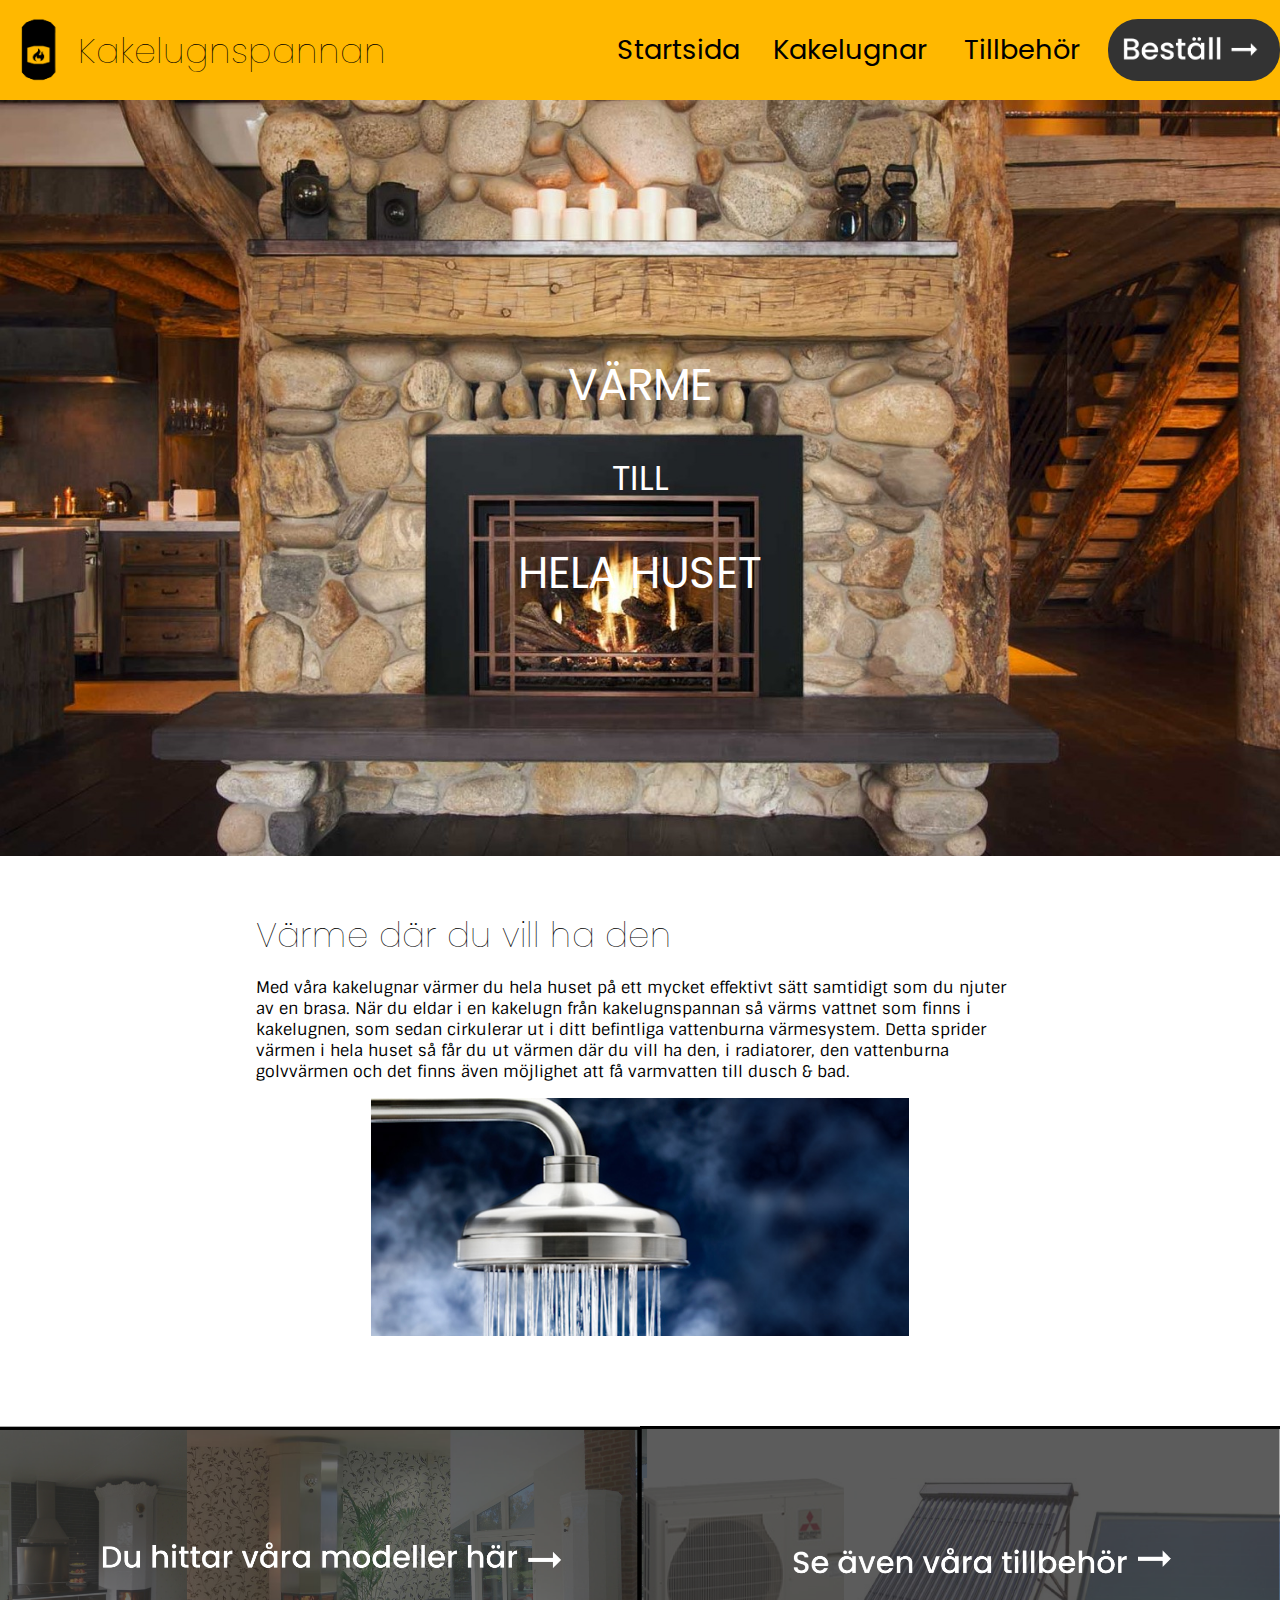
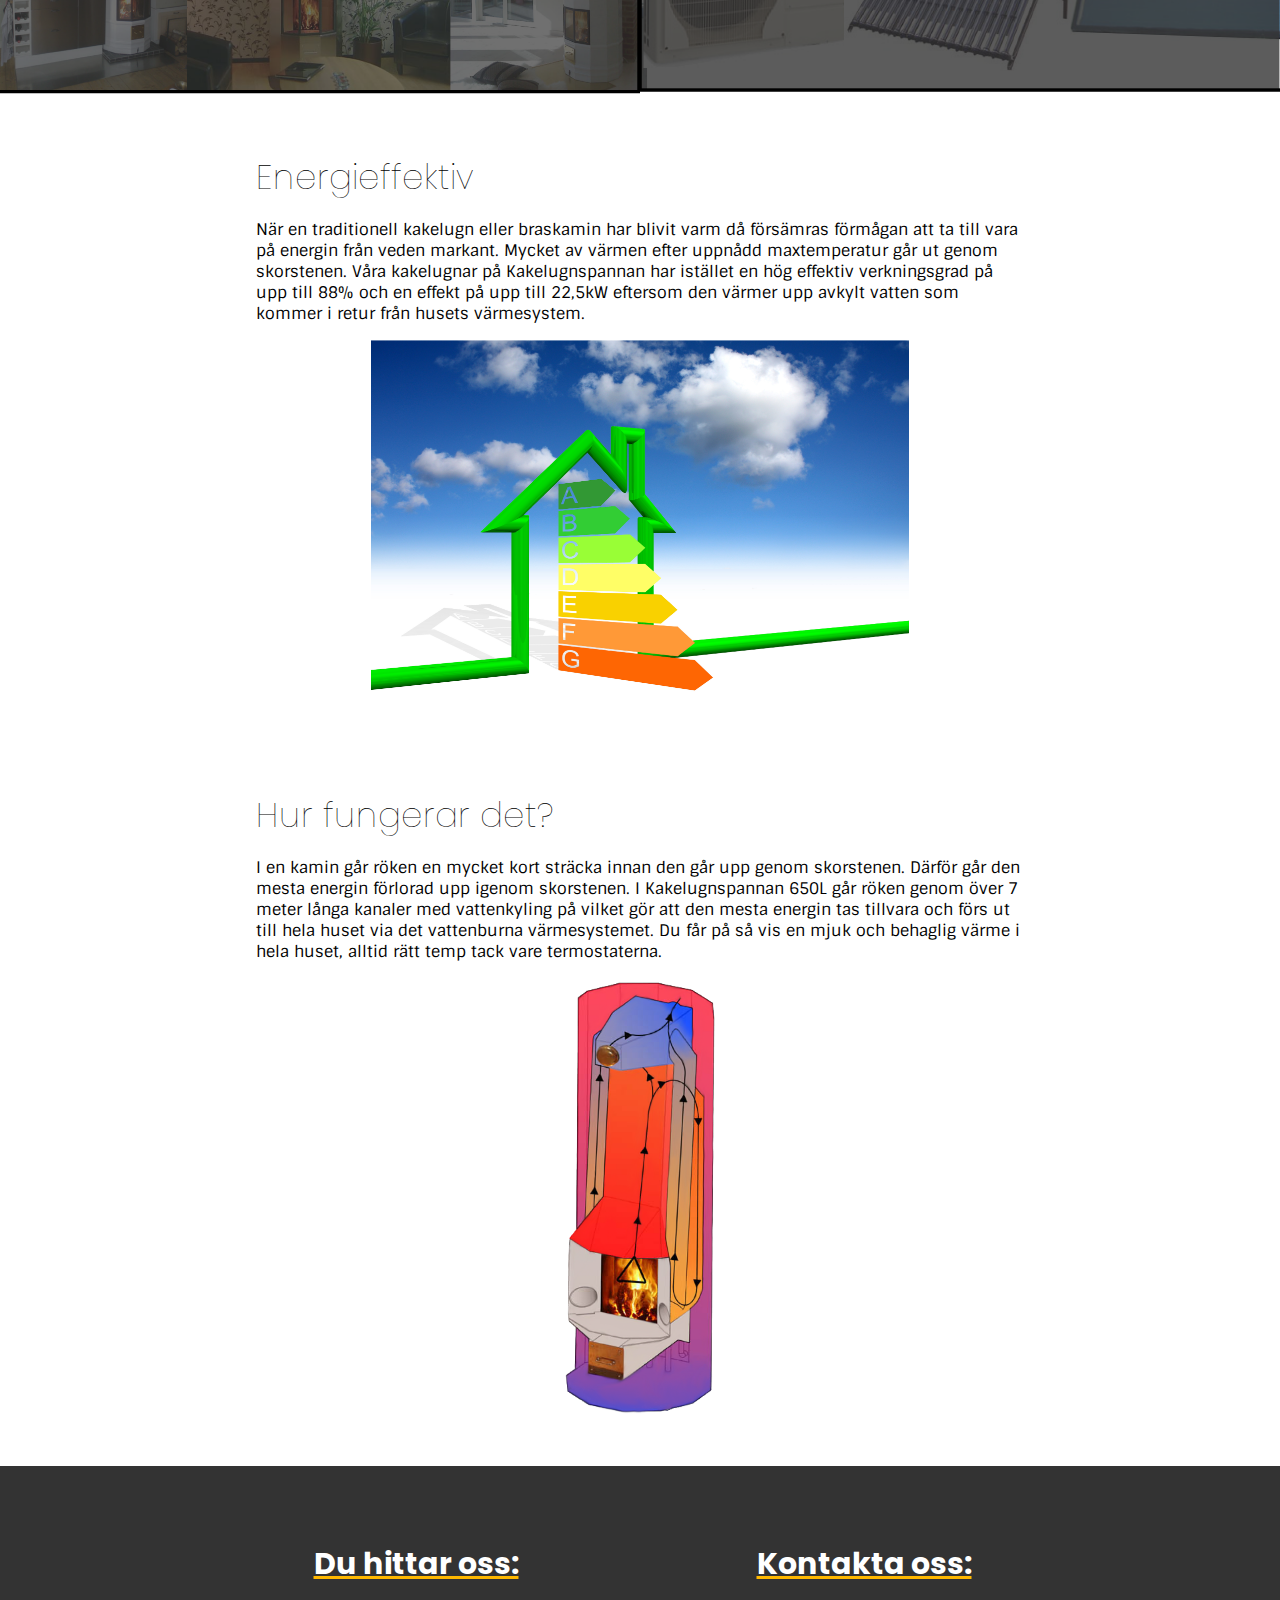
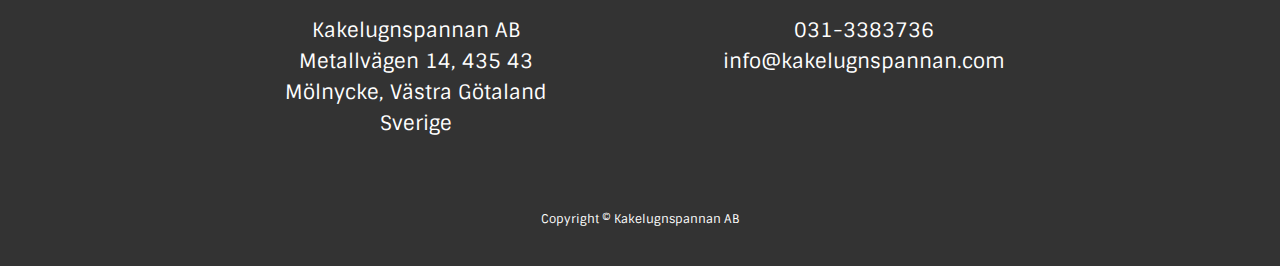
==== commit 18006f73: "Fixat det Ola skrev" ====
--- a/index.html
+++ b/index.html
@@ -6,7 +6,7 @@
     <meta http-equiv="X-UA-Compatible" content="ie=edge">
     <title>Kakelugnspannan</title>
     <link rel="stylesheet" href="css/css.css">
-    <link href='https://fonts.googleapis.com/css?family=Poppins' rel='stylesheet'>
+    <link href="https://fonts.googleapis.com/css?family=Poppins" rel="stylesheet">
     <link href="https://fonts.googleapis.com/css?family=Sintony&display=swap" rel="stylesheet">
 </head>
 
@@ -62,15 +62,15 @@
 
 
     <!--Bilden som kommer först på framsidan (har två olika bilder, en som är bredare som visas på datorn)-->
-    <div id="txt">
-        <img class="mobilehidden" src="img/start.jpg" alt="En pojke som myser framför kakelugnen.">
-        <img class="pchidden" src="img/start1.jpg" alt="En pojke som myser framför kakelugnen.">
-        <div id="centered">
-            <p class="cfr1">VÄRME</p>
-            <p id="cfr2">TILL</p>
-            <p class="cfr1">HELA HUSET</p>
+    <figcaption class="hero-image">
+        <img class="mobilehidden" src="img/firee.jpg" alt="En mysig brasa.">
+        <img class="pchidden" src="img/fireplace2.jpg" alt="En mysig brasa.">
+        <div class="hero-text">
+          <h2>VÄRME</h2>
+          <h3>TILL</h3>
+          <h2>HELA HUSET</h2>
         </div>
-    </div>
+    </figcaption>
 
 
     <!--En av textrutorna med bild-->
@@ -81,7 +81,7 @@
             cirkulerar ut i ditt befintliga vattenburna värmesystem. Detta sprider värmen i hela huset så får du ut
             värmen där du vill ha den, i radiatorer, den vattenburna golvvärmen och det finns även möjlighet att få
             varmvatten till dusch & bad.</p>
-        <img id="iimg1" src="img/Hus.jpg" alt="En bild som visar hur man kan koppla värmeslingor och radiatorer till kakelugnen.">
+        <img id="iimg1" src="img/varmvatten.jpg" alt="En bild som visar hur man kan koppla värmeslingor och radiatorer till kakelugnen.">
     </section>
 
 
@@ -106,7 +106,7 @@
             energin från veden markant. Mycket av värmen efter uppnådd maxtemperatur går ut genom skorstenen. Våra
             kakelugnar på Kakelugnspannan har istället en hög effektiv verkningsgrad på upp till 88% och en effekt på
             upp till 22,5kW eftersom den värmer upp avkylt vatten som kommer i retur från husets värmesystem.</p>
-        <img id="iimg2" src="img/aa.png" alt="A+ i energiskalan">
+        <img id="iimg2" src="img/energieffektivt3.jpg" alt="A+ i energiskalan">
     </section>
 
 
@@ -129,7 +129,7 @@
         <section class="columns">
 
             <div>
-                <h3>Du hittar oss vid:</h3>
+                <h3>Du hittar oss:</h3>
                 <p class="ftext">Kakelugnspannan AB</p>
                 <p class="ftext">Metallvägen 14, 435 43</p>
                 <p class="ftext">Mölnycke, Västra Götaland</p>
--- a/css/css.css
+++ b/css/css.css
@@ -108,22 +108,6 @@
     font-size: 26px;
     padding-left: 20px;
     height: 30px;
-}
-
-#txt {
-    position: relative;
-    text-align: center;
-    color: white;
-    z-index: 0;
-}
-
-#centered {
-    position: absolute;
-    width: 70%;
-    top: 50%;
-    left: 50%;
-    transform: translate(-50%, -50%);
-    font-family: 'Sintony';
 }
 
 .container {
@@ -214,6 +198,14 @@
     margin: 0;
 }
 
+.price1 {
+    font-family: 'Poppins';
+    font-size: 16px;
+    margin: 0;
+    float: right;
+}
+
+
 .arrow {
     width: 35%;
     vertical-align: middle;
@@ -476,13 +468,20 @@
 .line2 {
     background-color: #FFB800;
     height: 2px;
+    width: 100%;
 }
 
 .details {
     font-family: 'Sintony';
     font-size: 13.5px;
-    line-height: 40%;
     padding-left: 10px;
+}
+
+.detailstop {
+    font-family: 'Sintony';
+    font-size: 13.5px;
+    padding-left: 10px;
+    padding-top: 10px;
 }
 
 .item {
@@ -510,12 +509,38 @@
     display: none;
 }
 
-.cfr1 {
-    font-size: 36px;
-}
-
-#cfr2 {
-    font-size: 26px;
+.hero-image {
+    background-position: center;
+    background-repeat: no-repeat;
+    background-size: cover;
+    position: relative;
+  }
+  
+.hero-text {
+    text-align: center;
+    position: absolute;
+    top: 50%;
+    left: 50%;
+    transform: translate(-50%, -50%);
+    color: white;
+    font-style: 'Sintony';
+    font-weight: 0;
+    width: 70%;
+}
+
+.hero-text h2 {
+    font-size: 34px;
+    font-weight: normal;
+    margin: 0;
+    padding: 0;
+}
+
+.hero-text h3 {
+    font-size: 24px;
+    text-decoration: none;
+    margin: 0;
+    font-weight: normal;
+    padding: 0;
 }
 
 hr {
@@ -529,7 +554,7 @@
 }
 
 #iimg1 {
-    width: 90%;
+    width: 100%;
     padding-bottom: 20px;
 }
 
@@ -583,6 +608,17 @@
     a {
         color: black;
     }
+
+    
+    .hero-text h2 {
+        padding: 25px;
+        font-size: 46px;
+    }
+    .hero-text h3 {
+        padding: 25px;
+        font-size: 36px;
+    }
+
     .nav2 {
         display: grid;
         grid-template-columns: 1fr 1fr 1fr 1fr;
@@ -726,7 +762,7 @@
     }
 }
 
-@media only screen and (min-width: 600px) {
+@media only screen and (min-width: 520px) {
     .container {
         margin-left: 20%;
         margin-right: 20%;
@@ -735,4 +771,17 @@
         margin-left: 3px;
         font-size: 35px;
     }
+
+    #main_menu {
+        width: 50%;
+    }
+
+    .hero-text h2 {
+        padding: 18px;
+        font-size: 44px;
+    }
+    .hero-text h3 {
+        padding: 18px;
+        font-size: 34px;
+    }
 }